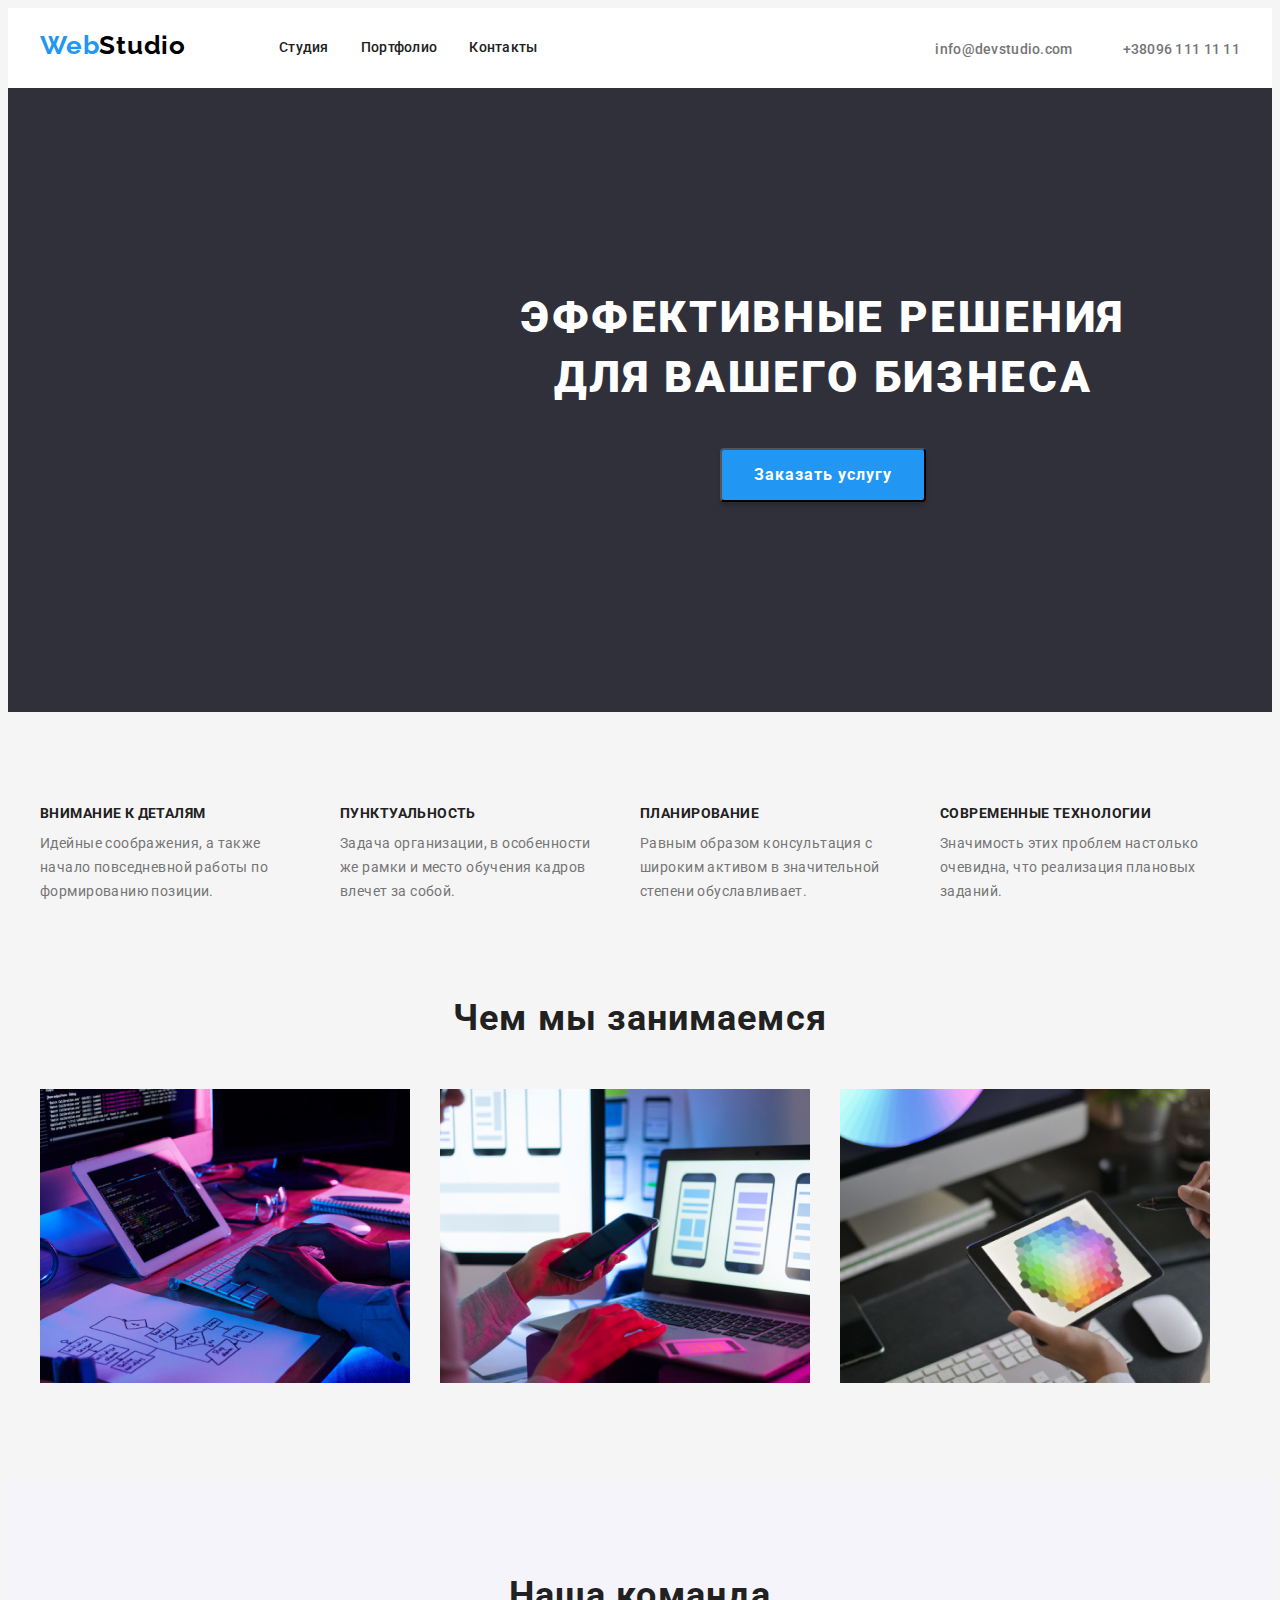
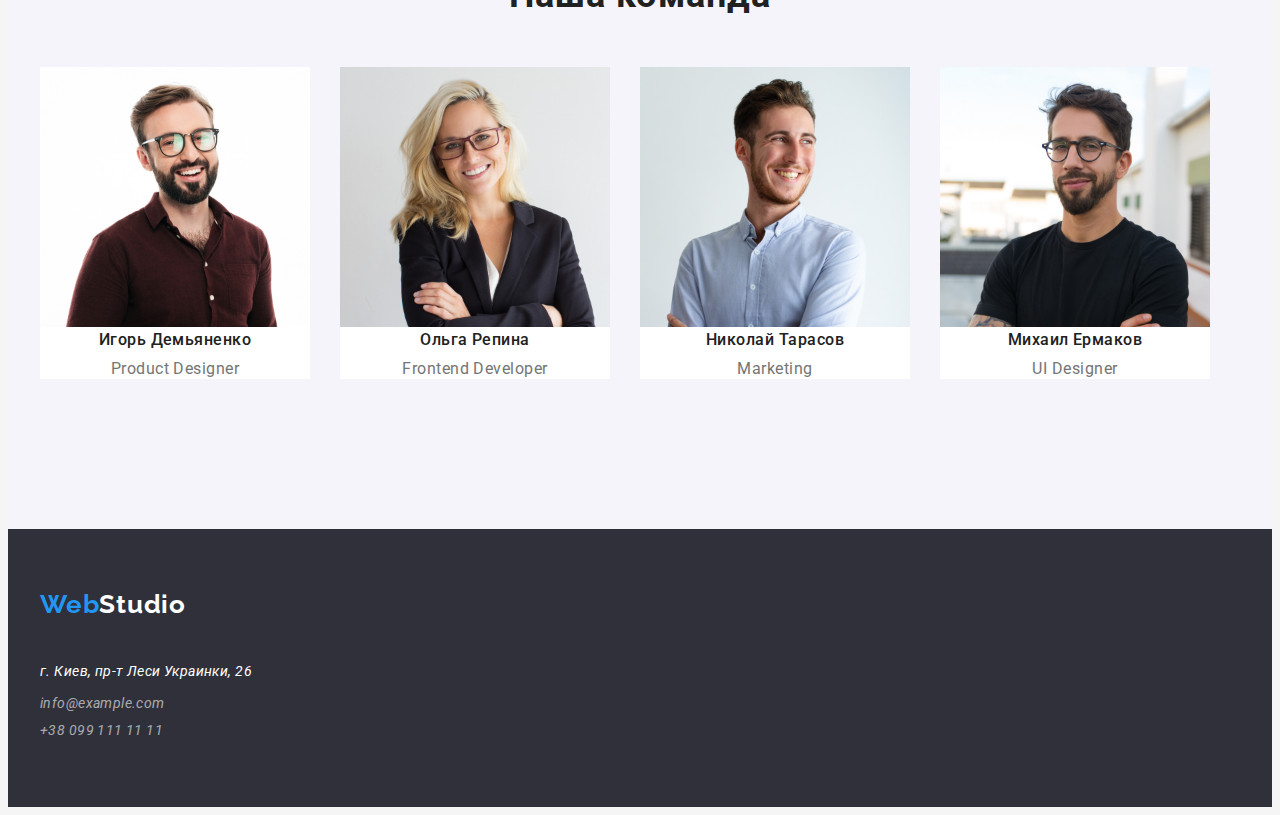
==== index.html @ 42ac1b5d "HM3" ====
<!DOCTYPE html>
<html lang="en">
  <head>
    <meta charset="UTF-8" />
    <meta http-equiv="X-UA-Compatible" content="IE=edge" />
    <meta name="viewport" content="width=device-width, initial-scale=1.0" />
    <title>Document</title>
    <link rel="preconnect" href="https://fonts.googleapis.com" />
    <link rel="preconnect" href="https://fonts.gstatic.com" crossorigin />
    <link
      href="https://fonts.googleapis.com/css2?family=Raleway:wght@700&family=Roboto:wght@400;500;700;900&display=swap"
      rel="stylesheet"
    />
    <link
      rel="stylesheet"
      href="https://cdnjs.cloudflare.com/ajax/libs/modern-normalize/1.1.0/modern-normalize.min.css"
      integrity="sha512-wpPYUAdjBVSE4KJnH1VR1HeZfpl1ub8YT/NKx4PuQ5NmX2tKuGu6U/JRp5y+Y8XG2tV+wKQpNHVUX03MfMFn9Q=="
      crossorigin="anonymous"
      referrerpolicy="no-referrer"
    />
    <link rel="stylesheet" href="./CSS/styles.css" />
  </head>
  <body>
    <!--Шапка сайта-->
    <header class="header-porfolio">
      <div class="container header-flex">
        <nav class="main-nav">
          <a class="header-logo link" href="“#”"
            ><span class="logo-web">Web</span><span class="logo-studio">Studio</span></a
          >
          <ul class="site-nav list">
            <li><a class="nav-link link" href="">Студия</a></li>
            <li><a class="nav-link link" href="./portfolio.html">Портфолио</a></li>
            <li><a class="nav-link link" href="">Контакты</a></li>
          </ul>
        </nav>
        <ul class="site-contact list">
          <li>
            <a class="contact-link link" href="mailto:info@devstudio.com">info@devstudio.com</a>
          </li>
          <li><a class="contact-link link" href="tel:+380961111111">+38096 111 11 11</a></li>
        </ul>
      </div>
    </header>

    <main>
      <section class="hero">
        <div class="container hero-div">
          <h1 class="hero-title">Эффективные решения для вашего бизнеса</h1>
          <button class="hero-button" type="button">Заказать услугу</button>
        </div>
      </section>
      <!--Особенности-->
      <section class="peculiarities">
        <div class="container peculiarities-div padding">
          <h2 hidden>Особенности</h2>
          <ul class="peculiarities-container list">
            <li>
              <h3 class="h-three-title">Внимание к деталям</h3>
              <p>
                <span class="text"
                  >Идейные соображения, а также начало повседневной работы по формированию
                  позиции.</span
                >
              </p>
            </li>

            <li>
              <h3 class="h-three-title">Пунктуальность</h3>
              <p>
                <span class="text"
                  >Задача организации, в особенности же рамки и место обучения кадров влечет за
                  собой.</span
                >
              </p>
            </li>

            <li>
              <h3 class="h-three-title">Планирование</h3>
              <p>
                <span class="text"
                  >Равным образом консультация с широким активом в значительной степени
                  обуславливает.</span
                >
              </p>
            </li>

            <li>
              <h3 class="h-three-title">Современные технологии</h3>
              <p>
                <span class="text"
                  >Значимость этих проблем настолько очевидна, что реализация плановых
                  заданий.</span
                >
              </p>
            </li>
          </ul>
        </div>
      </section>
      <!--Чем занимаемся-->
      <section class="occupation">
        <div class="container occupation-div padding">
          <h2 class="section-title">Чем мы занимаемся</h2>
          <ul class="occupation-item">
            <li><img src="./images/box1.jpg" width="370" alt="img1" /></li>
            <li><img src="./images/box2.jpg" width="370" alt="img2" /></li>
            <li><img src="./images/box3.jpg" width="370" alt="img3" /></li>
          </ul>
        </div>
      </section>
      <!--Наша команда-->
      <section class="team-section">
        <div class="container team-section-div padding">
          <h2 class="section-title">Наша команда</h2>
          <ul class="site-team list">
            <li class="team-section-items">
              <div class="team-foto">
                <img src="./images/img.jpg" width="270" alt="Игорь_Демьяненко" />
                <h3 class="team-h">Игорь Демьяненко</h3>
                <p><span class="position">Product Designer</span></p>
              </div>
            </li>
            <li class="team-section-items">
              <div class="team-foto">
                <img src="./images/img1.jpg" width="270" alt="Ольга_Репина" />
                <h3 class="team-h">Ольга Репина</h3>
                <p><span class="position">Frontend Developer</span></p>
              </div>
            </li>
            <li class="team-section-items">
              <div class="team-foto">
                <img src="./images/img2.jpg" width="270" alt="Николай_Тарасов" />
                <h3 class="team-h">Николай Тарасов</h3>
                <p>
                  <span class="position">Marketing</span>
                </p>
              </div>
            </li>
            <li class="team-section-items">
              <div class="team-foto">
                <img src="./images/img3.jpg" width="270" alt="Михаил_Ермаков" />
                <h3 class="team-h">Михаил Ермаков</h3>
                <p>
                  <span class="position">UI Designer</span>
                </p>
              </div>
            </li>
          </ul>
        </div>
      </section>
    </main>
    <!--Футер-->
    <footer class="footer">
      <div class="container footer-div padding">
        <a href="“#”" class="footer-logo link"
          ><span class="footer-web">Web</span><span class="footer-studio">Studio</span></a
        >
        <address>
          <ul class="footer-nav list">
            <li>
              <a
                class="footer-link link"
                href="https://www.google.com/maps/place/%D0%B1%D1%83%D0%BB.+%D0%9B%D0%B5%D1%81%D0%B8+%D0%A3%D0%BA%D1%80%D0%B0%D0%B8%D0%BD%D0%BA%D0%B8,+26,+%D0%9A%D0%B8%D0%B5%D0%B2,+02000/@50.4265807,30.5361971,17z/data=!3m1!4b1!4m5!3m4!1s0x40d4cf0e033ecbe9:0x57a4dffefec77da0!8m2!3d50.4265807!4d30.5383858"
                target="_blank"
                rel="noopener noreferrer"
                >г. Киев, пр-т Леси Украинки, 26</a
              ><br />
            </li>
            <li>
              <a class="footer-contacts link" href="mailto:info@example.com">info@example.com</a
              ><br />
            </li>
            <li><a class="footer-contacts link" href="tel:+380991111111">+38 099 111 11 11</a></li>
          </ul>
        </address>
      </div>
    </footer>
  </body>
</html>
---- CSS/styles.css ----
:root {
--active-hover-color: #2196F3;
--first-text-color: #757575;
--second-text-color: #212121;

}
/*body*/
body {background-color: #F5F5F5; color: #757575;
font-family: Roboto,sans-serif;}
/*header*/
.header-porfolio {background-color: #ffffff;
}
.logo-web {
    color: #2196F3;
    font-family: 'Raleway';
    font-weight: 700;
    font-size: 26px;
    line-height: 1.19;
    letter-spacing: 0.03em;}
.logo-studio {
    color: #000000;
    font-family: 'Raleway';
    font-weight: 700;
    font-size: 26px;
    line-height: 1.19;
    letter-spacing: 0.03em;}
.header-logo:hover,.header-logo:focus {color: var(--active-hover-color);}
.site-nav {display: flex;gap: 32px; margin-left: 93px;}
.site-nav .link  {
    color: var(--second-text-color);
    font-weight: 500;
    font-size: 14px;
    line-height: 1.14;
    letter-spacing: 0.02em;}
.site-nav .nav-link:hover,.site-nav .nav-link:focus {color:var(--active-hover-color) ;}
.site-contact .contact-link {
    color: var(--first-text-color);
    font-weight: 500;
    font-size: 14px;
    line-height: 1.14;
    letter-spacing: 0.02em;
}
.site-contact .contact-link:hover, .site-contact .contact-link:focus {color: var(--active-hover-color);}
/*main*/
.hero {background-color: #2F303A;}
.hero-title {
    color: #ffffff;
    font-weight: 900;
    font-size: 44px;
    line-height: 1.36;
    letter-spacing: 0.06em;
    text-transform: uppercase;
    margin-left: auto;
    margin-right: auto;
    padding-top: 200px;
    max-width: 696px;}
.hero-button {
    color:#ffffff ;
    background-color: #2196F3;
    font-family: 'Roboto';
    font-weight: 700;
    font-size: 16px;
    line-height: 1.88;
    letter-spacing: 0.06em;
    margin-top: 40px;
    box-shadow: 0px 4px 4px rgba(0, 0, 0, 0.15);
    border-radius: 4px;
    padding: 10px 32px;}
    
.nav-button {
    display: inline-block;
    background-color: #F5F4FA;
    font-family: inherit;
    color: var(--second-text-color);
    font-weight: 500;
    font-size: 16px;
    line-height: 1.62;
    text-align: center;
    letter-spacing: 0.03em;
    border-radius: 4px;
    padding: 6px 22px;
    border-radius: 4px;
    min-width: 60px;
}
.portfolio-nav-button .nav-button:hover {color: var(--active-hover-color);}
.portfolio-nav-button .nav-button:focus {color: var(--active-hover-color);}
.text {
    display: inline-block;
    font-weight: 400;
    font-size: 14px;
    line-height: 1.71;
    letter-spacing: 0.03em;
    color: var(--first-text-color);
    height: 72px;
    width: 270px;}

    .team-text  {
        font-weight: 700;
        font-size: 18px;
        line-height: 2.0;
        letter-spacing: 0.06em;
        color: #212121;
        padding-top: 20px;
        padding-left: 24px;
    }
.h-three-title {color: #212121;
    font-weight: 700;
    font-size: 14px;
    line-height: 1.14;
    letter-spacing: 0.03em;
    text-transform: uppercase;
    margin-bottom: 10px;
    min-width: 270px;}

.occupation {background-color: #F5F5F5;}
.section-title {
    color: var(--second-text-color);
    font-weight: 700;
    font-size: 36px;
    line-height: 1.16;
    text-align: center;
    letter-spacing: 0.03em;
    padding-bottom: 50px;
    }
.team-section {background-color: #F5F4FA;}
.team-foto {background-color: #ffffff;
    width: 270px ;
    display:inline-block;
}
.team-foto-portfolio {background-color: #ffffff;
width: 370px; height: 404px;}
.team-h {
    color: var(--second-text-color);
    font-weight: 500;
    font-size: 16px;
    line-height: 1.18;
    text-align: center;
    letter-spacing: 0.03em;
margin-bottom: 10px;}
.position {
    display: block;
    font-weight: 400;
    font-size: 16px;
    line-height: 1.18;
    text-align: center;
    letter-spacing: 0.03em;
    color: var(--first-text-color);
    text-align: center;}
/*Футер*/
.footer {background-color: #2F303A;}
.footer_logo:hover,.footer_logo:focus {color:var(--active-hover-color);}
.footer-link:hover,.footer-link:focus {color:var(--active-hover-color) ;}
.footer-contacts:hover,.footer-contacts:focus {color: var(--active-hover-color);}
.footer-logo {
        display: inline-block;
        font-family: 'Raleway';
        font-weight: 700;
        font-size: 26px;
        line-height: 1.19;
        letter-spacing: 0.03em;
        margin-bottom: 20px;
}
.footer-web {color:#2196F3 ;}
.footer-studio {color: #ffffff;}
.footer-link {
    display: inline-block;
    color: #FFFFFF;
    font-weight: 400;
    font-size: 14px;
    line-height: 1.71;
    letter-spacing: 0.03em;
margin-bottom: 9px;}
.footer-contacts {
    display: inline-block;
    font-weight: 400;
    font-size: 14px;
    line-height:1,71;
    letter-spacing: 0.03em;
    color: rgba(255, 255, 255, 0.6);
margin-bottom: 9px;}
ul {list-style: none;}
.link {text-decoration: none;}
.visually-hidden {
    position: absolute;
    width: 1px;
    height: 1px;
    margin: -1px;
    border: 0;
    padding: 0;
    white-space: nowrap;
    clip-path: inset(100%);
    clip: rect(0 0 0 0);
    overflow: hidden;
}
ul,
li {margin: 0;
padding-left: 0;
padding-right: 0;}
a,p,h1,h2,h3,h4,h5,h6 {margin: 0;}

.container {width: 1200px;
padding-left: 15px;
padding-right: 15px;
margin-left: auto;
margin-right: auto;
}
.container.hero-div {
text-align:center;
width: 1600px;;
padding-bottom: 210px;
}
.container.peculiarities-div {margin-top: 94px;}
.container.occupation-div {margin-top: 94px;}
.container.team-section-div {padding-top: 94px;
padding-bottom: 94px;}
.occupation-item {padding-bottom: 94px; display: flex;gap: 30px;} 
.container.footer-div {padding-top: 60px; padding-bottom: 60px;}
.container.portfolio-nav-div {
padding-top: 174px;
padding-right: 0px;
padding-bottom: 94px;
}
.portfolio-nav-button {
display: flex;
justify-content: center;
gap: 30px;
padding-bottom: 50px;}
.footer-nav {margin-top: 20px;}
.site-contact {display: flex;gap: 50px;}
.nav-link {display: block;
padding-top: 10px;
padding-bottom: 10px;}
.main-nav {display: flex;}
.container.header-flex {display: flex;
height: 80px;}
.contact-flex {display: flex;}
.container.header-flex {display: flex; align-items: center; justify-content: space-between;}
.peculiarities-container {display: flex;gap: 30px; align-items: center;}
.padding {padding-left: 0;
padding-right: 0;}
.team-ul {display: flex;
flex-wrap:wrap;gap: 30px;}

.site-team {display: flex;gap: 30px;}
.text-items {}
.team-section-items {
width: 270px;
height: 368px;}
.text-span {padding-left: 24px;
padding-bottom: 20px;}
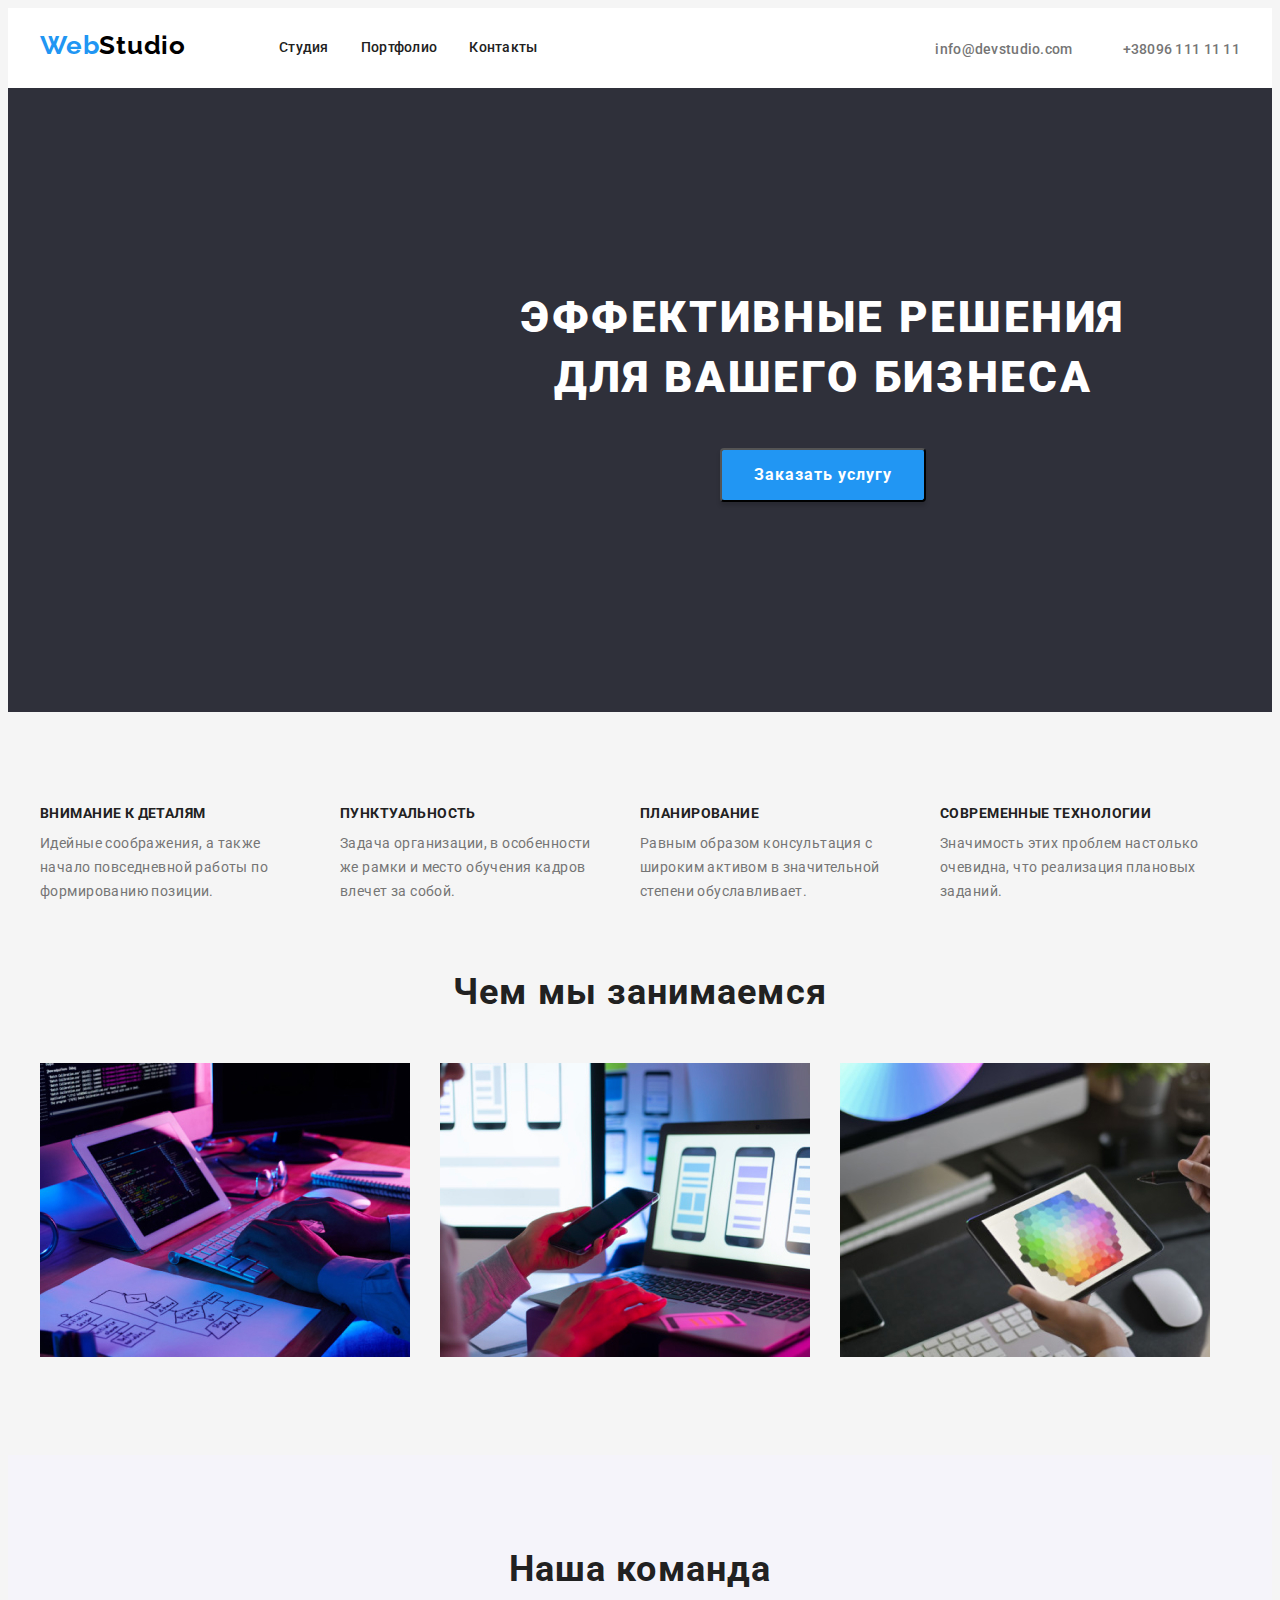
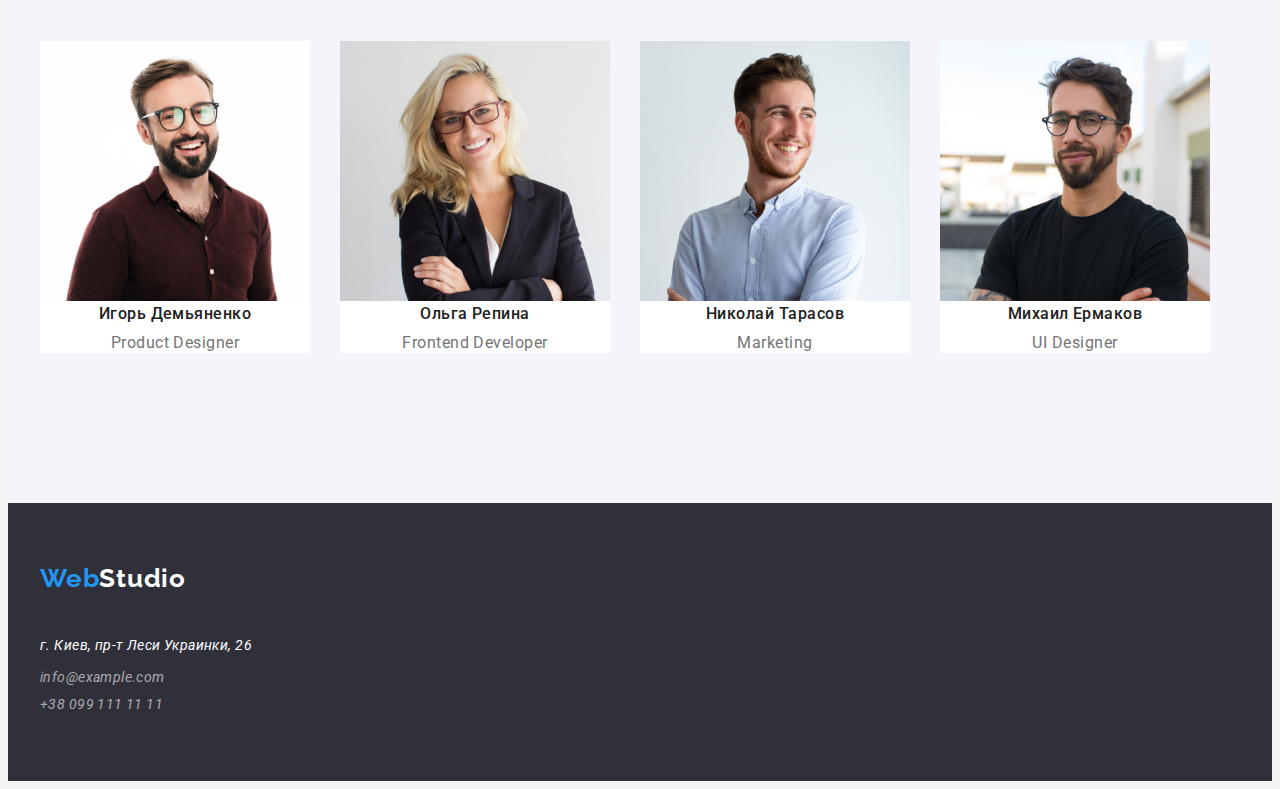
==== commit 22cc359e: "fix HM 3.4" ====
--- a/index.html
+++ b/index.html
@@ -51,11 +51,11 @@
         </div>
       </section>
       <!--Особенности-->
-      <section class="peculiarities">
+      <section class="peculiarities white-section">
         <div class="container peculiarities-div padding">
           <h2 hidden>Особенности</h2>
           <ul class="peculiarities-container list">
-            <li>
+            <li class="peculiarities-iteam">
               <h3 class="h-three-title">Внимание к деталям</h3>
               <p>
                 <span class="text"
@@ -65,7 +65,7 @@
               </p>
             </li>
 
-            <li>
+            <li class="peculiarities-iteam">
               <h3 class="h-three-title">Пунктуальность</h3>
               <p>
                 <span class="text"
@@ -75,7 +75,7 @@
               </p>
             </li>
 
-            <li>
+            <li class="peculiarities-iteam">
               <h3 class="h-three-title">Планирование</h3>
               <p>
                 <span class="text"
@@ -85,7 +85,7 @@
               </p>
             </li>
 
-            <li>
+            <li class="peculiarities-iteam">
               <h3 class="h-three-title">Современные технологии</h3>
               <p>
                 <span class="text"
--- a/CSS/styles.css
+++ b/CSS/styles.css
@@ -212,11 +212,11 @@
 .container.peculiarities-div {margin-top: 94px;}
 .container.occupation-div {margin-top: 94px;}
 .container.team-section-div {padding-top: 94px;
-padding-bottom: 94px;}
+padding-bottom: 94px; background-color: #F5F4FA;}
 .occupation-item {padding-bottom: 94px; display: flex;gap: 30px;} 
 .container.footer-div {padding-top: 60px; padding-bottom: 60px;}
 .container.portfolio-nav-div {
-padding-top: 174px;
+padding-top: 100px;
 padding-right: 0px;
 padding-bottom: 94px;
 }
@@ -235,7 +235,10 @@
 height: 80px;}
 .contact-flex {display: flex;}
 .container.header-flex {display: flex; align-items: center; justify-content: space-between;}
-.peculiarities-container {display: flex;gap: 30px; align-items: center;}
+.peculiarities-container 
+{display: flex;
+gap: 30px;
+align-items: center;}
 .padding {padding-left: 0;
 padding-right: 0;}
 .team-ul {display: flex;
@@ -248,7 +251,10 @@
 height: 368px;}
 .text-span {padding-left: 24px;
 padding-bottom: 20px;}
-
-
-
-
+.peculiarities .white-section {background-color: #F5F5F5;}
+.peculiarities-iteam {-webkit-touch-callout: 270px;height: 72px;}
+
+
+
+
+
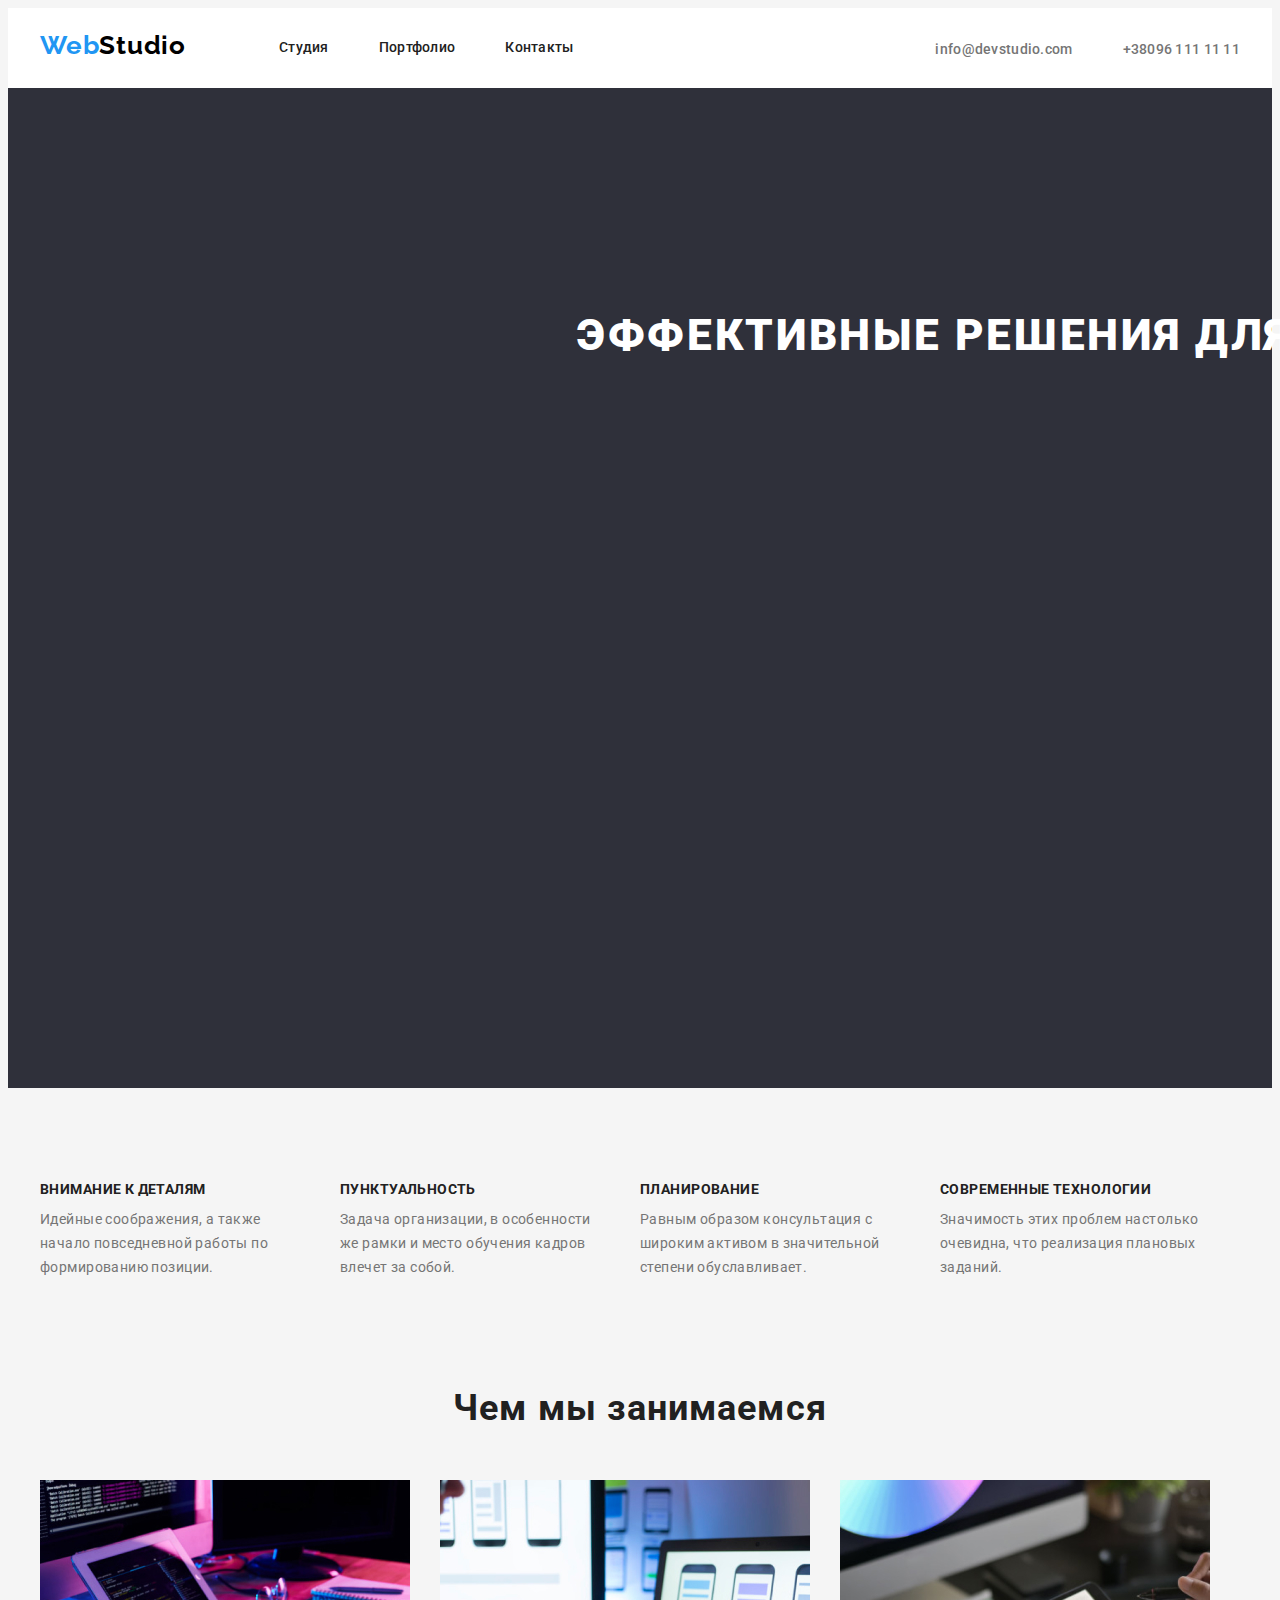
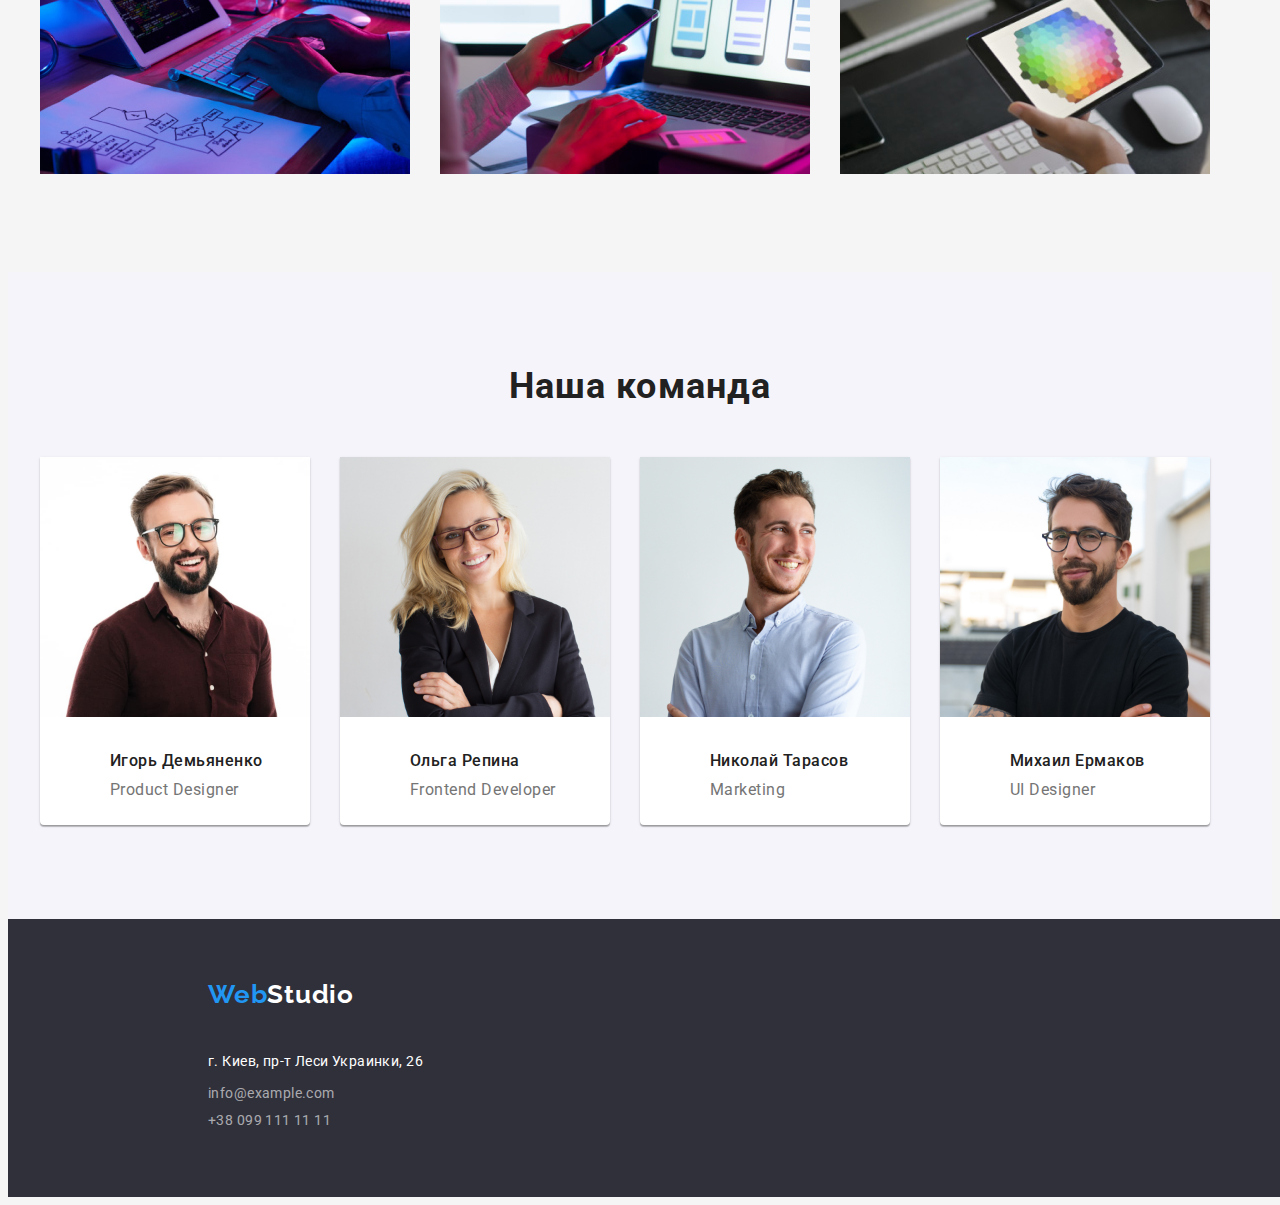
==== commit c6157862: "HM 3.7" ====
--- a/index.html
+++ b/index.html
@@ -52,7 +52,7 @@
       </section>
       <!--Особенности-->
       <section class="peculiarities white-section">
-        <div class="container peculiarities-div padding">
+        <div class="container peculiarities-div">
           <h2 hidden>Особенности</h2>
           <ul class="peculiarities-container list">
             <li class="peculiarities-iteam">
@@ -99,50 +99,58 @@
       </section>
       <!--Чем занимаемся-->
       <section class="occupation">
-        <div class="container occupation-div padding">
+        <div class="container occupation-div">
           <h2 class="section-title">Чем мы занимаемся</h2>
           <ul class="occupation-item">
-            <li><img src="./images/box1.jpg" width="370" alt="img1" /></li>
-            <li><img src="./images/box2.jpg" width="370" alt="img2" /></li>
-            <li><img src="./images/box3.jpg" width="370" alt="img3" /></li>
+            <li class="occupation-foto"><img src="./images/box1.jpg" width="370" alt="img1" /></li>
+            <li class="occupation-foto"><img src="./images/box2.jpg" width="370" alt="img2" /></li>
+            <li class="occupation-foto"><img src="./images/box3.jpg" width="370" alt="img3" /></li>
           </ul>
         </div>
       </section>
       <!--Наша команда-->
       <section class="team-section">
-        <div class="container team-section-div padding">
+        <div class="container team-section-div">
           <h2 class="section-title">Наша команда</h2>
           <ul class="site-team list">
             <li class="team-section-items">
               <div class="team-foto">
-                <img src="./images/img.jpg" width="270" alt="Игорь_Демьяненко" />
+                <img src="./images/project1.jpg" width="270" alt="Игорь_Демьяненко" />
+                <div class="foto-box">
                 <h3 class="team-h">Игорь Демьяненко</h3>
                 <p><span class="position">Product Designer</span></p>
+                </div>
               </div>
             </li>
             <li class="team-section-items">
               <div class="team-foto">
-                <img src="./images/img1.jpg" width="270" alt="Ольга_Репина" />
+                <img src="./images/img1.jpg" width="270"  alt="Ольга_Репина" />
+                <div class="foto-box">
                 <h3 class="team-h">Ольга Репина</h3>
                 <p><span class="position">Frontend Developer</span></p>
+                </div>
               </div>
             </li>
             <li class="team-section-items">
               <div class="team-foto">
                 <img src="./images/img2.jpg" width="270" alt="Николай_Тарасов" />
+                <div class="foto-box">
                 <h3 class="team-h">Николай Тарасов</h3>
                 <p>
                   <span class="position">Marketing</span>
                 </p>
+                </div>
               </div>
             </li>
             <li class="team-section-items">
               <div class="team-foto">
-                <img src="./images/img3.jpg" width="270" alt="Михаил_Ермаков" />
+                <img src="./images/img3.jpg"width="270"  alt="Михаил_Ермаков" />
+                <div class="foto-box">
                 <h3 class="team-h">Михаил Ермаков</h3>
                 <p>
                   <span class="position">UI Designer</span>
                 </p>
+                </div>
               </div>
             </li>
           </ul>
@@ -158,17 +166,14 @@
         <address>
           <ul class="footer-nav list">
             <li>
-              <a
-                class="footer-link link"
-                href="https://www.google.com/maps/place/%D0%B1%D1%83%D0%BB.+%D0%9B%D0%B5%D1%81%D0%B8+%D0%A3%D0%BA%D1%80%D0%B0%D0%B8%D0%BD%D0%BA%D0%B8,+26,+%D0%9A%D0%B8%D0%B5%D0%B2,+02000/@50.4265807,30.5361971,17z/data=!3m1!4b1!4m5!3m4!1s0x40d4cf0e033ecbe9:0x57a4dffefec77da0!8m2!3d50.4265807!4d30.5383858"
+              <a class="footer-link link" href="https://www.google.com/maps/place/%D0%B1%D1%83%D0%BB.+%D0%9B%D0%B5%D1%81%D0%B8+%D0%A3%D0%BA%D1%80%D0%B0%D0%B8%D0%BD%D0%BA%D0%B8,+26,+%D0%9A%D0%B8%D0%B5%D0%B2,+02000/@50.4265807,30.5361971,17z/data=!3m1!4b1!4m5!3m4!1s0x40d4cf0e033ecbe9:0x57a4dffefec77da0!8m2!3d50.4265807!4d30.5383858"
                 target="_blank"
                 rel="noopener noreferrer"
                 >г. Киев, пр-т Леси Украинки, 26</a
               ><br />
             </li>
             <li>
-              <a class="footer-contacts link" href="mailto:info@example.com">info@example.com</a
-              ><br />
+              <a class="footer-contacts link" href="mailto:info@example.com">info@example.com</a>
             </li>
             <li><a class="footer-contacts link" href="tel:+380991111111">+38 099 111 11 11</a></li>
           </ul>
--- a/CSS/styles.css
+++ b/CSS/styles.css
@@ -9,6 +9,9 @@
 font-family: Roboto,sans-serif;}
 /*header*/
 .header-porfolio {background-color: #ffffff;
+    max-width: 1600px;
+    margin-left: auto;
+    margin-right: auto;
 }
 .logo-web {
     color: #2196F3;
@@ -25,7 +28,10 @@
     line-height: 1.19;
     letter-spacing: 0.03em;}
 .header-logo:hover,.header-logo:focus {color: var(--active-hover-color);}
-.site-nav {display: flex;gap: 32px; margin-left: 93px;}
+.site-nav {
+    display: flex;
+    gap: 50px; 
+    margin-left: 93px;}
 .site-nav .link  {
     color: var(--second-text-color);
     font-weight: 500;
@@ -42,19 +48,24 @@
 }
 .site-contact .contact-link:hover, .site-contact .contact-link:focus {color: var(--active-hover-color);}
 /*main*/
-.hero {background-color: #2F303A;}
+.hero {background-color: #2F303A;
+max-width: 1600px;
+margin-left: auto;
+margin-right: auto;}
 .hero-title {
+    display: contents;
     color: #ffffff;
     font-weight: 900;
     font-size: 44px;
     line-height: 1.36;
     letter-spacing: 0.06em;
     text-transform: uppercase;
+    max-width: 696px;
+    height: 120px;}
+    
+.hero-button {
     margin-left: auto;
     margin-right: auto;
-    padding-top: 200px;
-    max-width: 696px;}
-.hero-button {
     color:#ffffff ;
     background-color: #2196F3;
     font-family: 'Roboto';
@@ -65,7 +76,8 @@
     margin-top: 40px;
     box-shadow: 0px 4px 4px rgba(0, 0, 0, 0.15);
     border-radius: 4px;
-    padding: 10px 32px;}
+    padding: 10px 32px;
+    margin-top: 30px;}
     
 .nav-button {
     display: inline-block;
@@ -95,14 +107,26 @@
     width: 270px;}
 
     .team-text  {
+        margin-bottom: 4px;
         font-weight: 700;
         font-size: 18px;
         line-height: 2.0;
         letter-spacing: 0.06em;
         color: #212121;
-        padding-top: 20px;
-        padding-left: 24px;
+
     }
+.team-box {
+    display: block;
+    padding-top: 20px;
+    padding-left: 24px;
+    padding-bottom: 40px;
+    border: 1px solid #f80101;
+    align-content: center;
+    max-height: 110px;
+    max-width: 370px;
+    background: #FFFFFF;
+    border: 1px solid #EEEEEE;
+}
 .h-three-title {color: #212121;
     font-weight: 700;
     font-size: 14px;
@@ -112,7 +136,8 @@
     margin-bottom: 10px;
     min-width: 270px;}
 
-.occupation {background-color: #F5F5F5;}
+.occupation {background-color: #F5F5F5;
+padding-bottom: 94px;}
 .section-title {
     color: var(--second-text-color);
     font-weight: 700;
@@ -120,37 +145,49 @@
     line-height: 1.16;
     text-align: center;
     letter-spacing: 0.03em;
-    padding-bottom: 50px;
+    margin-bottom: 50px;
     }
-.team-section {background-color: #F5F4FA;}
-.team-foto {background-color: #ffffff;
-    width: 270px ;
-    display:inline-block;
-}
-.team-foto-portfolio {background-color: #ffffff;
-width: 370px; height: 404px;}
+.team-section {background-color: #F5F4FA;padding-bottom: 94px;padding-top: 94px;}
+.team-foto {
+    background-color: #ffffff;
+    max-width: 270px ;
+    max-height: 368px;
+    box-sizing: border-box;
+    box-shadow: 0px 1px 3px rgba(0, 0, 0, 0.12), 0px 1px 1px rgba(0, 0, 0, 0.14), 0px 2px 1px rgba(0, 0, 0, 0.2);
+    border-radius: 0px 0px 4px 4px;
+
+}
+
 .team-h {
+    display: inline-block;
     color: var(--second-text-color);
     font-weight: 500;
     font-size: 16px;
     line-height: 1.18;
-    text-align: center;
-    letter-spacing: 0.03em;
-margin-bottom: 10px;}
+    
+    letter-spacing: 0.03em;
+    margin-bottom: 10px;
+    width: 170px;}
+    
 .position {
     display: block;
     font-weight: 400;
     font-size: 16px;
     line-height: 1.18;
-    text-align: center;
     letter-spacing: 0.03em;
     color: var(--first-text-color);
-    text-align: center;}
+    width: 170px;}
+    
 /*Футер*/
-.footer {background-color: #2F303A;}
-.footer_logo:hover,.footer_logo:focus {color:var(--active-hover-color);}
+.footer {background-color: #2F303A;
+    margin-left: auto;
+    margin-right: auto;
+    width: 1600px;
+   padding-top: 60px;
+    padding-bottom: 60px;}
+/* .footer_logo:hover,.footer_logo:focus {color:var(--active-hover-color);}
 .footer-link:hover,.footer-link:focus {color:var(--active-hover-color) ;}
-.footer-contacts:hover,.footer-contacts:focus {color: var(--active-hover-color);}
+.footer-contacts:hover,.footer-contacts:focus {color: var(--active-hover-color);} */
 .footer-logo {
         display: inline-block;
         font-family: 'Raleway';
@@ -206,24 +243,26 @@
 }
 .container.hero-div {
 text-align:center;
-width: 1600px;;
-padding-bottom: 210px;
-}
-.container.peculiarities-div {margin-top: 94px;}
+width: 1600px;
+height: 600px;
+padding-bottom: 200px;
+padding-top: 200px;
+padding-left: 452px;
+padding-right:452px;
+}
+.container
 .container.occupation-div {margin-top: 94px;}
-.container.team-section-div {padding-top: 94px;
-padding-bottom: 94px; background-color: #F5F4FA;}
-.occupation-item {padding-bottom: 94px; display: flex;gap: 30px;} 
-.container.footer-div {padding-top: 60px; padding-bottom: 60px;}
+.container.team-section-div {background-color: #F5F4FA;}
+.occupation-item {display: flex;gap: 30px;} 
 .container.portfolio-nav-div {
-padding-top: 100px;
-padding-right: 0px;
-padding-bottom: 94px;
+    padding-top: 100px;
+    padding-bottom: 94px;
+
 }
 .portfolio-nav-button {
 display: flex;
 justify-content: center;
-gap: 30px;
+gap: 8px;
 padding-bottom: 50px;}
 .footer-nav {margin-top: 20px;}
 .site-contact {display: flex;gap: 50px;}
@@ -245,16 +284,32 @@
 flex-wrap:wrap;gap: 30px;}
 
 .site-team {display: flex;gap: 30px;}
-.text-items {}
 .team-section-items {
 width: 270px;
 height: 368px;}
-.text-span {padding-left: 24px;
-padding-bottom: 20px;}
-.peculiarities .white-section {background-color: #F5F5F5;}
-.peculiarities-iteam {-webkit-touch-callout: 270px;height: 72px;}
-
-
-
-
-
+.text-span {display:block}
+.peculiarities.white-section {background-color: #F5F5F5;
+padding-top: 94px;
+padding-bottom: 108px;}
+.peculiarities-iteam {-webkit-touch-callout: 270px;}
+.border { border-bottom: 1px solid #ECECEC;
+}
+.team-foto-portfolio {
+    box-sizing: border-box;
+    width: 370px; 
+    height: 404px;
+    border: 1px solid transparent;}
+.occupation-foto {box-sizing: border-box;
+}
+.foto-box {
+    display: block;
+    padding-top: 30px;
+    padding-left: 70px;
+    padding-right: 70px;
+    height: 106px;
+    width: 270px;
+    padding-bottom: 20px;
+}
+address {
+    font-style: normal
+}
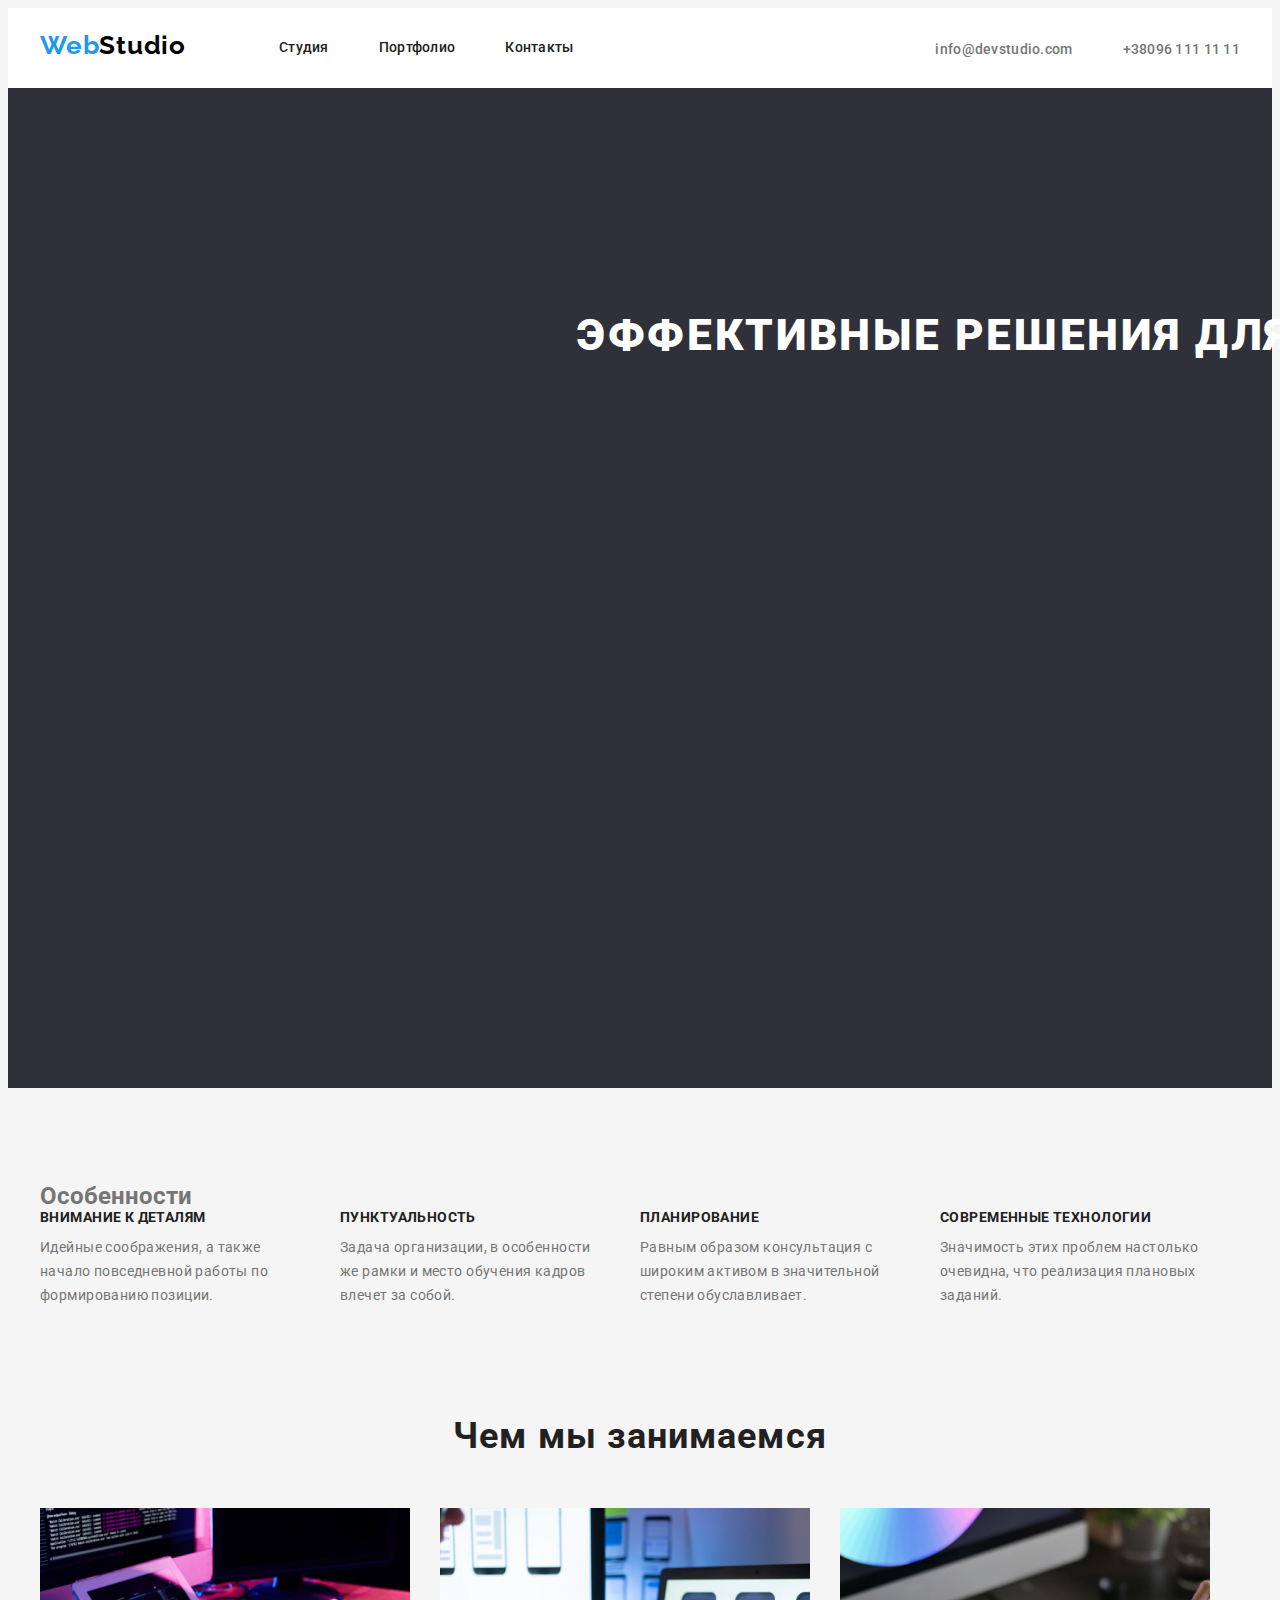
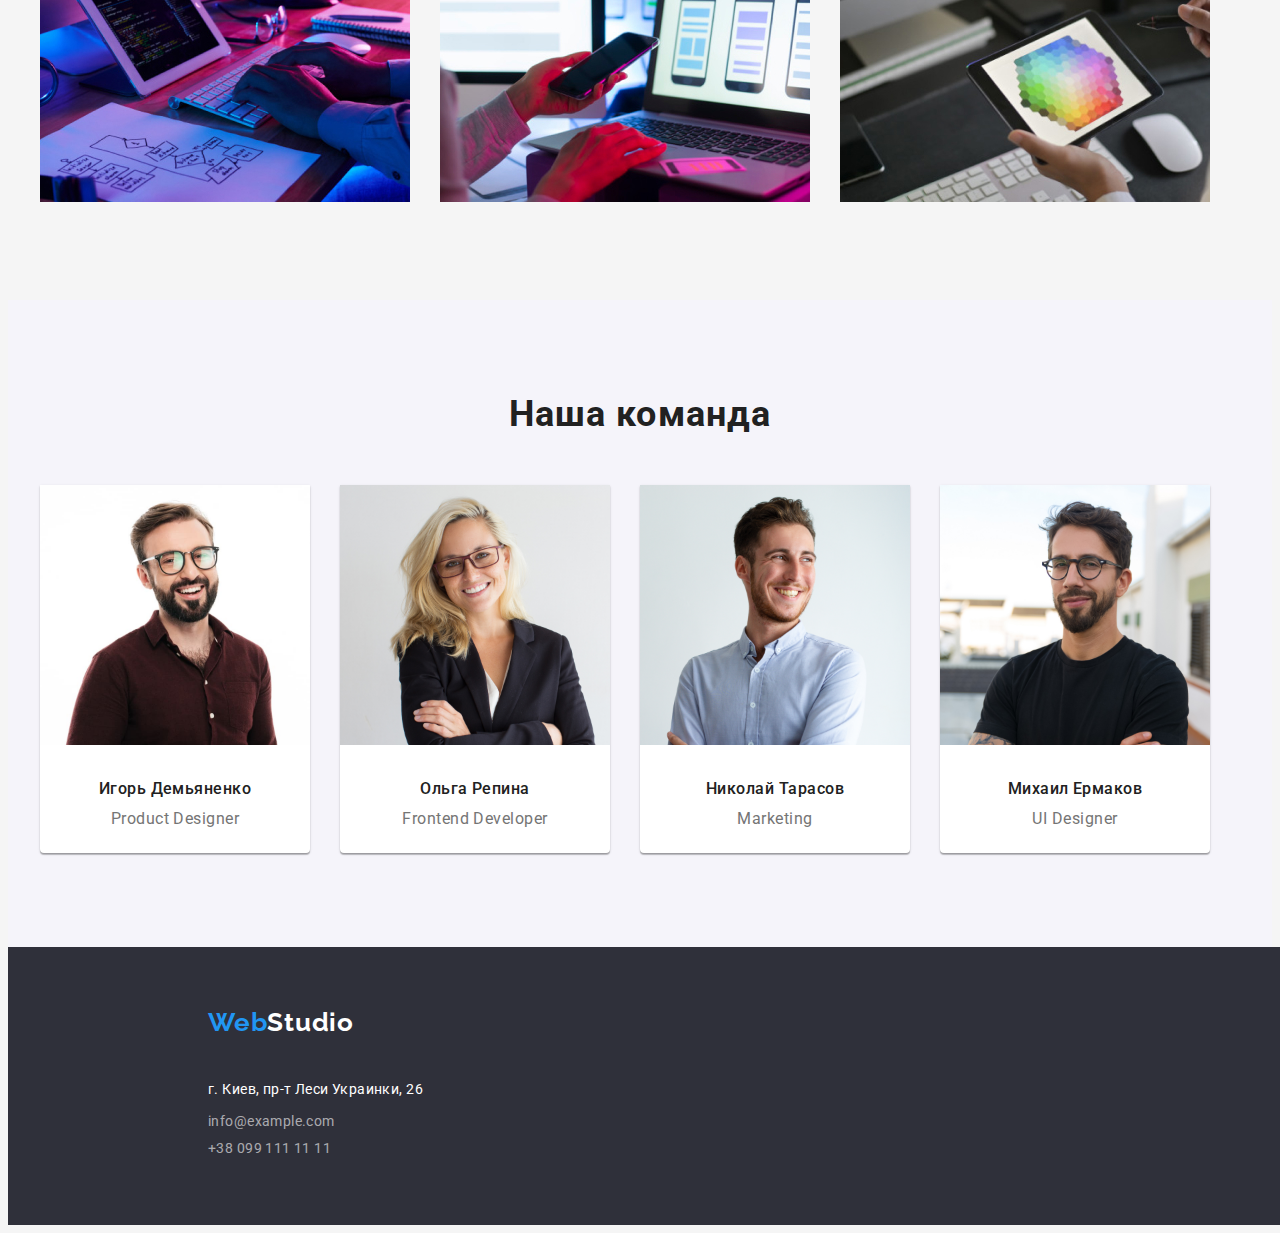
==== commit cbcc6264: "HM 3.8" ====
--- a/index.html
+++ b/index.html
@@ -53,7 +53,7 @@
       <!--Особенности-->
       <section class="peculiarities white-section">
         <div class="container peculiarities-div">
-          <h2 hidden>Особенности</h2>
+          <h2 class=".visually-hidden">Особенности</h2>
           <ul class="peculiarities-container list">
             <li class="peculiarities-iteam">
               <h3 class="h-three-title">Внимание к деталям</h3>
--- a/CSS/styles.css
+++ b/CSS/styles.css
@@ -170,7 +170,7 @@
     width: 170px;}
     
 .position {
-    display: block;
+    text-align: center;
     font-weight: 400;
     font-size: 16px;
     line-height: 1.18;
@@ -302,10 +302,8 @@
 .occupation-foto {box-sizing: border-box;
 }
 .foto-box {
-    display: block;
     padding-top: 30px;
-    padding-left: 70px;
-    padding-right: 70px;
+    text-align: center;
     height: 106px;
     width: 270px;
     padding-bottom: 20px;
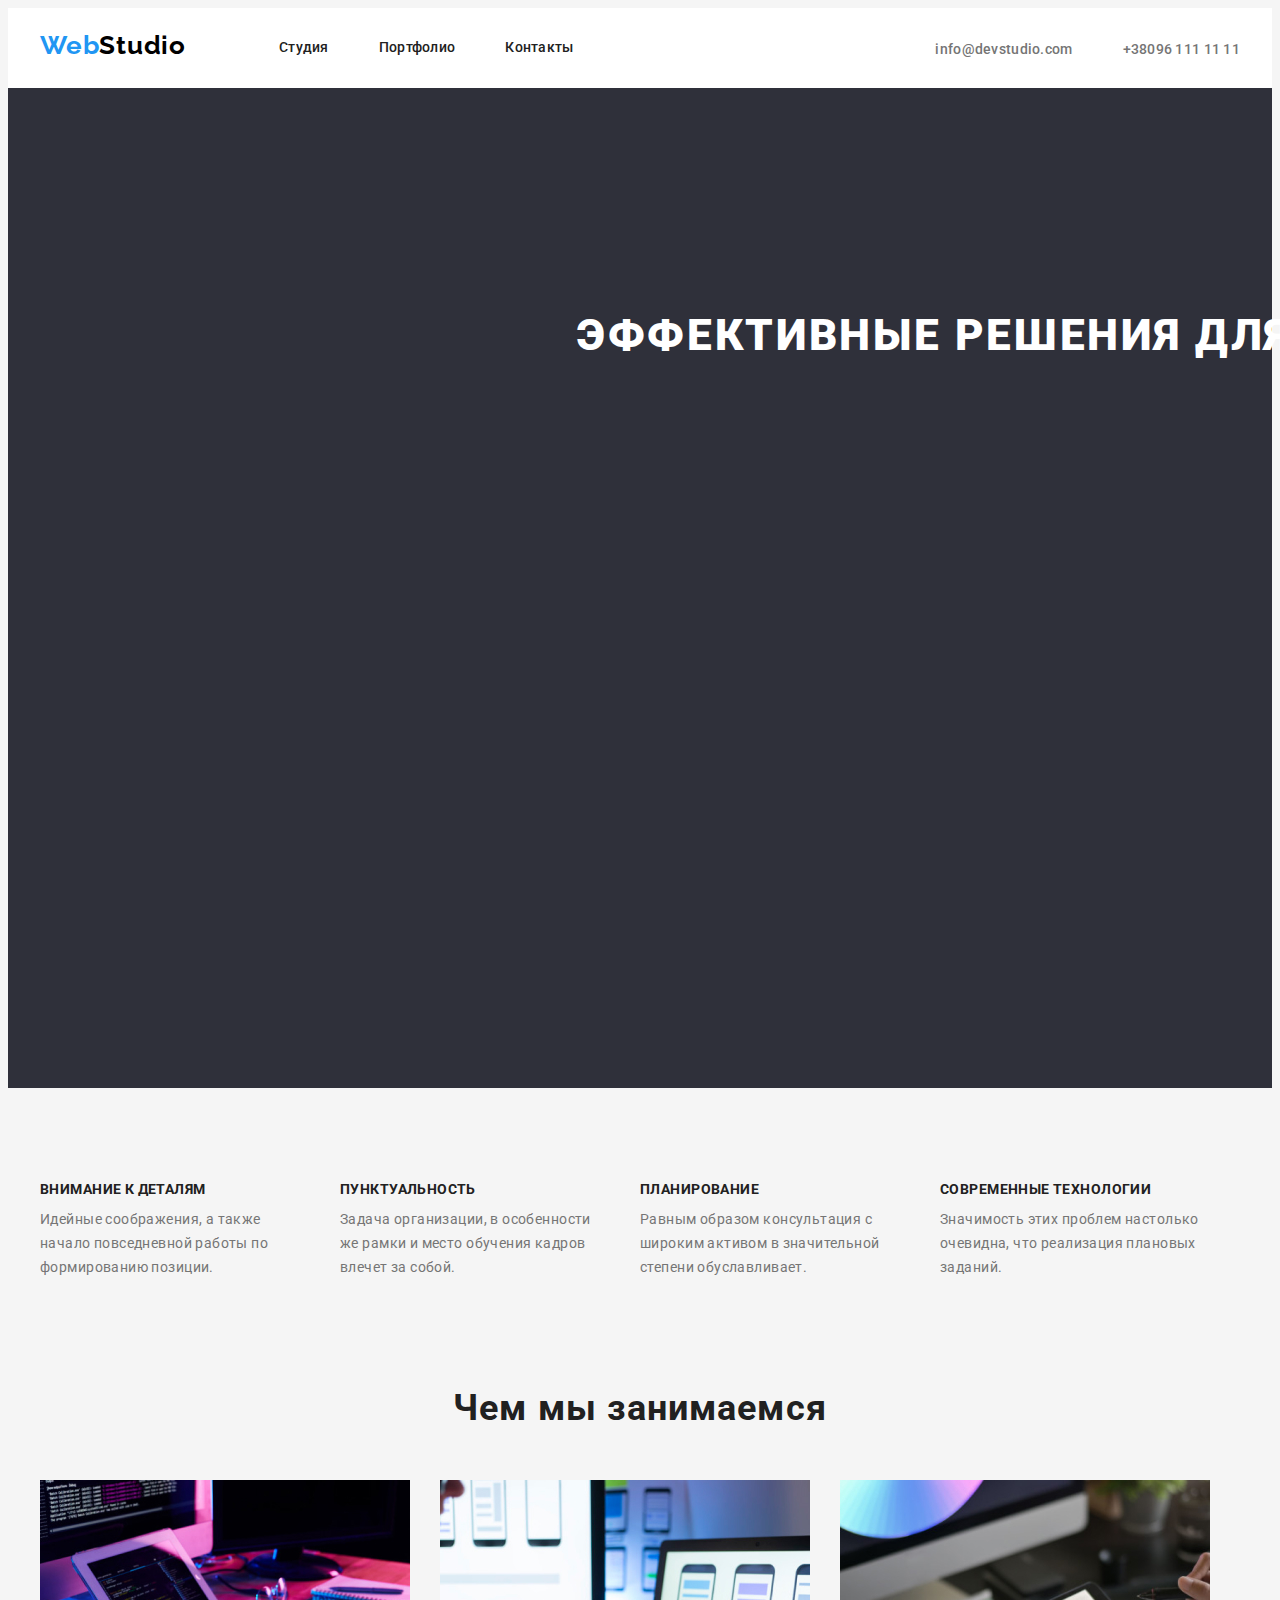
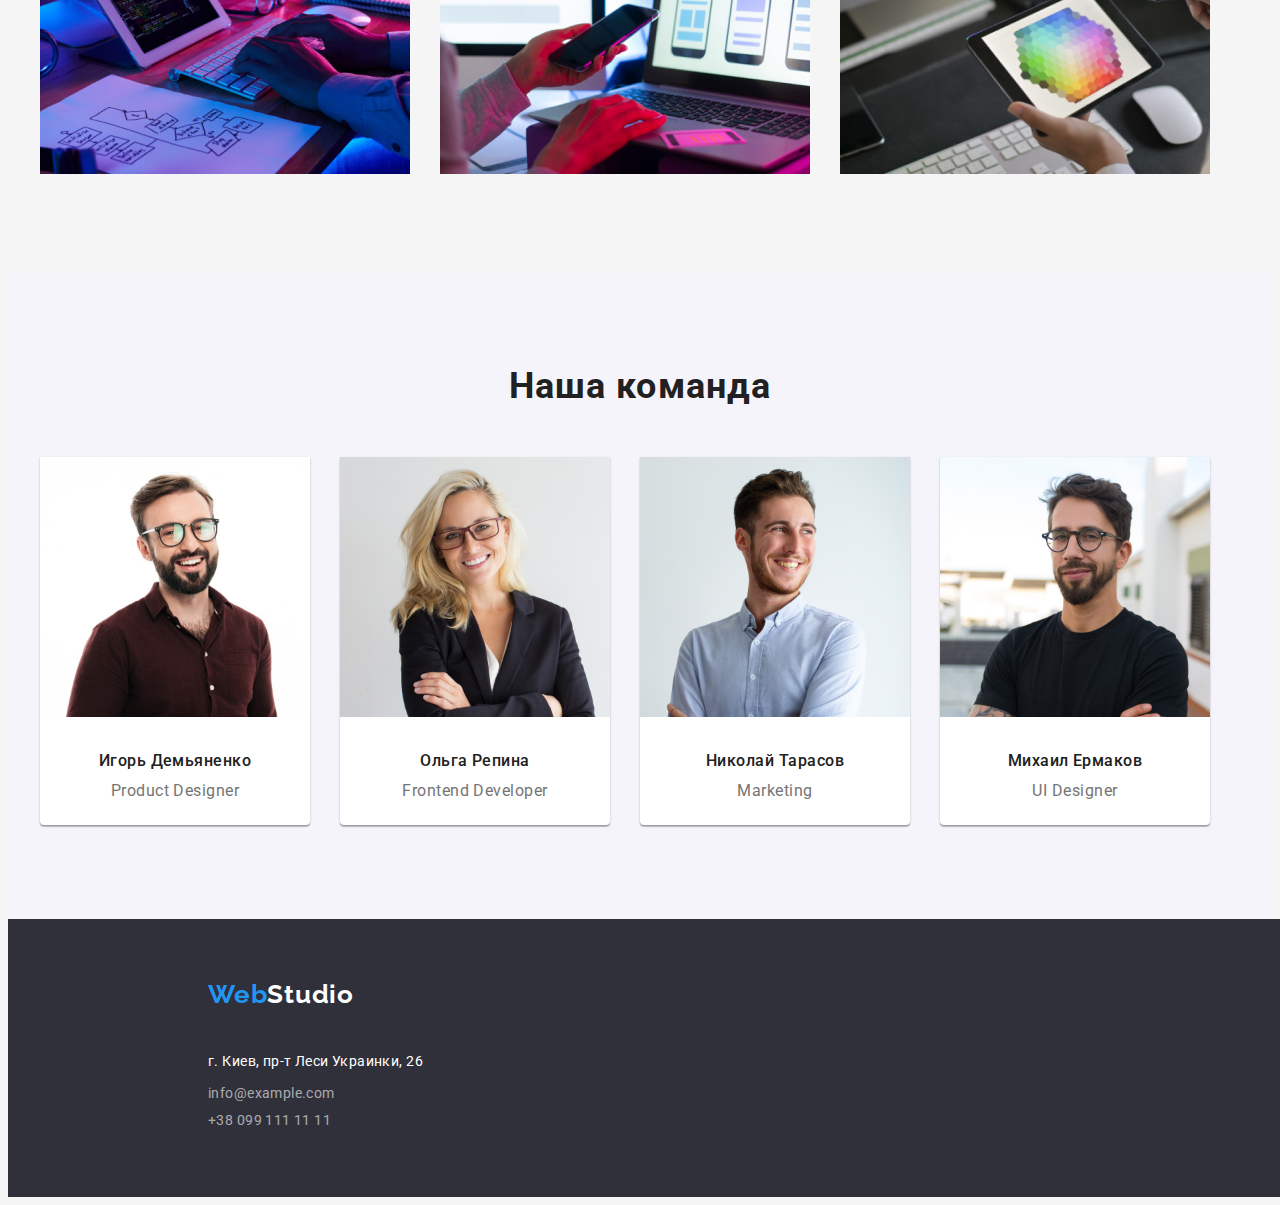
==== commit c68013fb: "HM3.9" ====
--- a/index.html
+++ b/index.html
@@ -53,7 +53,7 @@
       <!--Особенности-->
       <section class="peculiarities white-section">
         <div class="container peculiarities-div">
-          <h2 class=".visually-hidden">Особенности</h2>
+          <h2 class="visually-hidden">Особенности</h2>
           <ul class="peculiarities-container list">
             <li class="peculiarities-iteam">
               <h3 class="h-three-title">Внимание к деталям</h3>
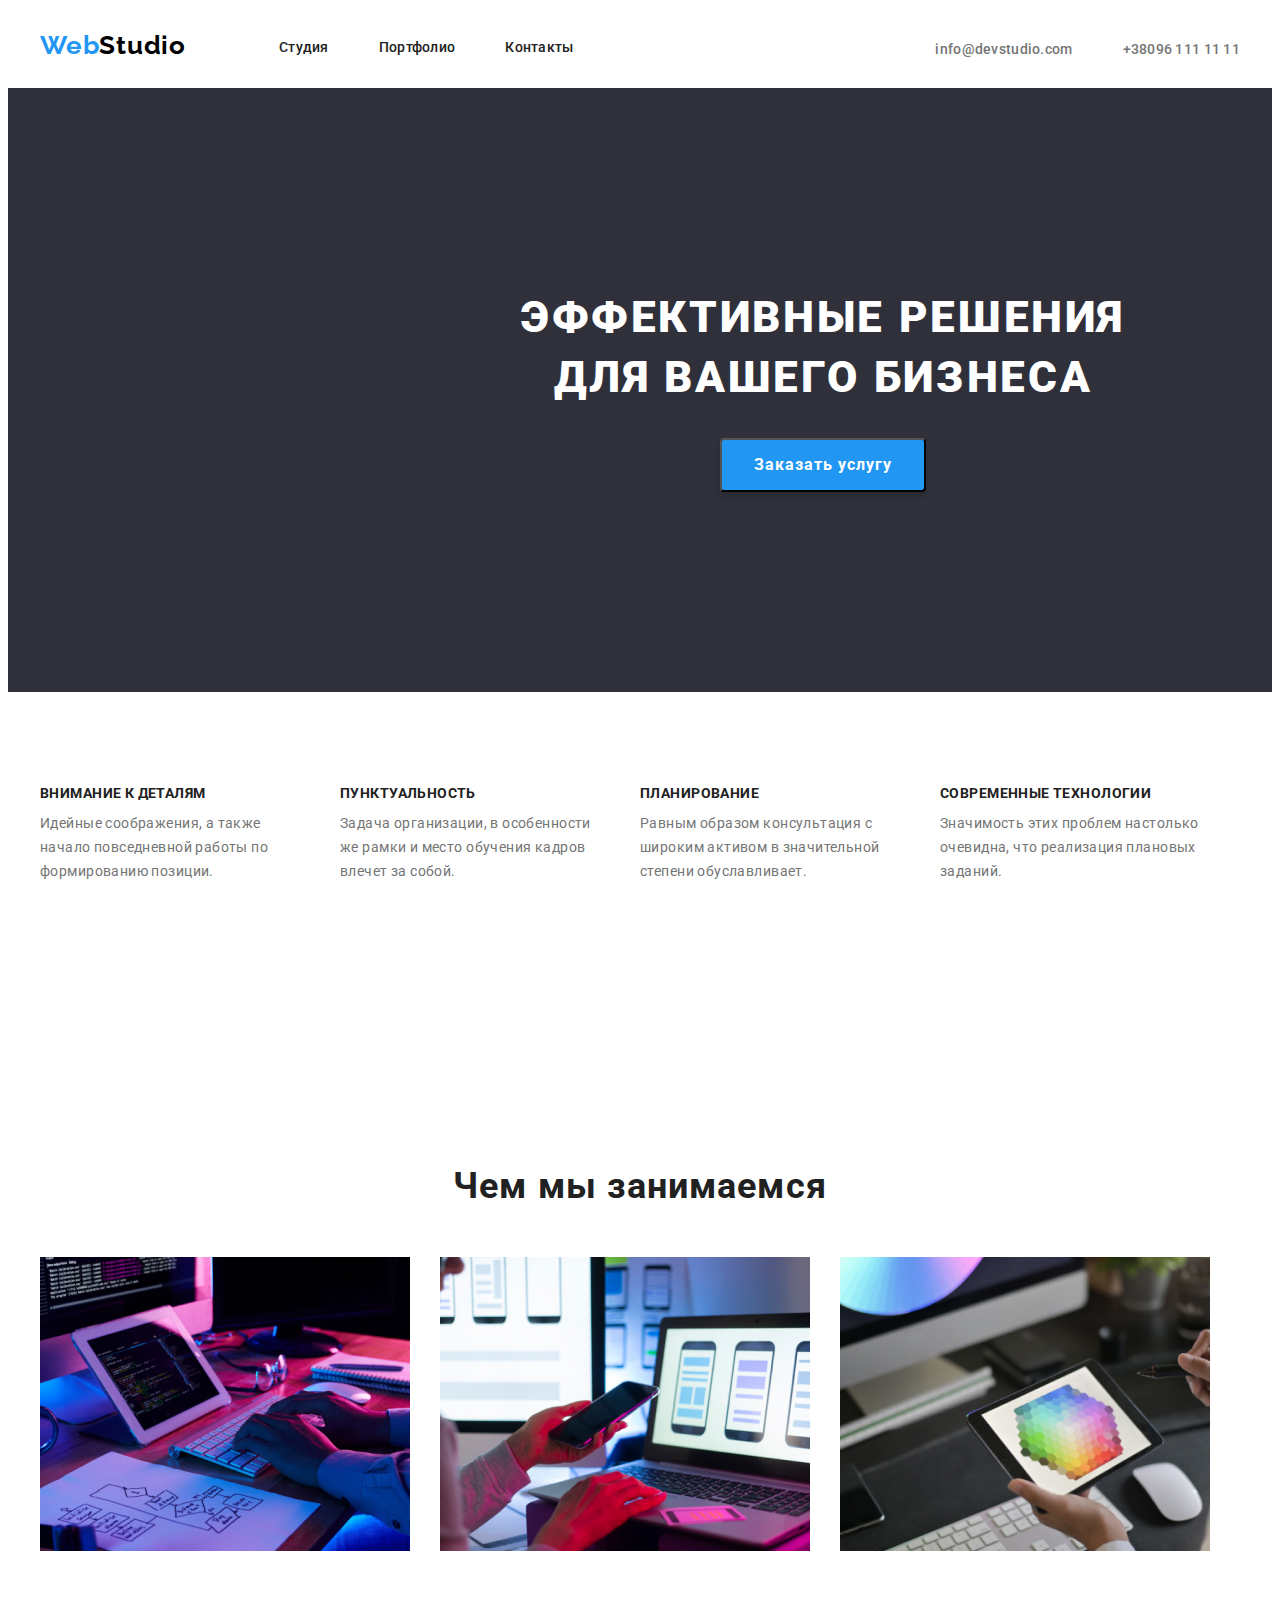
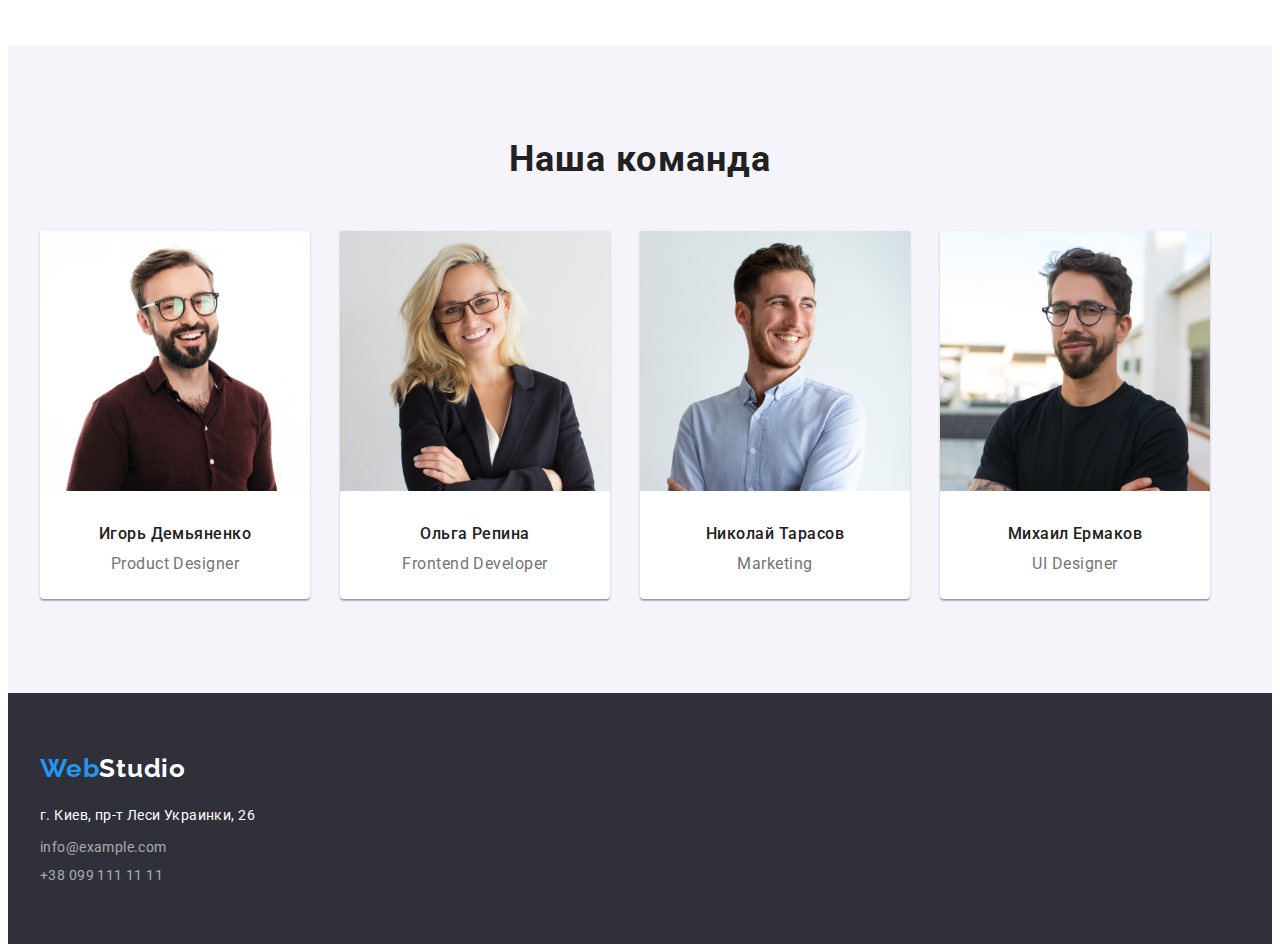
==== commit 05f7cb17: "HM3.1.1" ====
--- a/index.html
+++ b/index.html
@@ -45,14 +45,14 @@
 
     <main>
       <section class="hero">
-        <div class="container hero-div">
+        <div class="container">
           <h1 class="hero-title">Эффективные решения для вашего бизнеса</h1>
           <button class="hero-button" type="button">Заказать услугу</button>
         </div>
       </section>
       <!--Особенности-->
       <section class="peculiarities white-section">
-        <div class="container peculiarities-div">
+        <div class="container">
           <h2 class="visually-hidden">Особенности</h2>
           <ul class="peculiarities-container list">
             <li class="peculiarities-iteam">
@@ -98,18 +98,18 @@
         </div>
       </section>
       <!--Чем занимаемся-->
-      <section class="occupation">
+      <section class="section occupation">
         <div class="container occupation-div">
           <h2 class="section-title">Чем мы занимаемся</h2>
           <ul class="occupation-item">
-            <li class="occupation-foto"><img src="./images/box1.jpg" width="370" alt="img1" /></li>
-            <li class="occupation-foto"><img src="./images/box2.jpg" width="370" alt="img2" /></li>
-            <li class="occupation-foto"><img src="./images/box3.jpg" width="370" alt="img3" /></li>
+            <li class="occupation-foto"><img class="foto-block" src="./images/box1.jpg"  alt="img1" /></li>
+            <li class="occupation-foto"><img class="foto-block" src="./images/box2.jpg"  alt="img2" /></li>
+            <li class="occupation-foto"><img class="foto-block" src="./images/box3.jpg"  alt="img3" /></li>
           </ul>
         </div>
       </section>
       <!--Наша команда-->
-      <section class="team-section">
+      <section class="section team-section">
         <div class="container team-section-div">
           <h2 class="section-title">Наша команда</h2>
           <ul class="site-team list">
@@ -159,23 +159,22 @@
     </main>
     <!--Футер-->
     <footer class="footer">
-      <div class="container footer-div padding">
+      <div class="container">
         <a href="“#”" class="footer-logo link"
           ><span class="footer-web">Web</span><span class="footer-studio">Studio</span></a
         >
         <address>
           <ul class="footer-nav list">
-            <li>
+            <li class="footer-nav-li">
               <a class="footer-link link" href="https://www.google.com/maps/place/%D0%B1%D1%83%D0%BB.+%D0%9B%D0%B5%D1%81%D0%B8+%D0%A3%D0%BA%D1%80%D0%B0%D0%B8%D0%BD%D0%BA%D0%B8,+26,+%D0%9A%D0%B8%D0%B5%D0%B2,+02000/@50.4265807,30.5361971,17z/data=!3m1!4b1!4m5!3m4!1s0x40d4cf0e033ecbe9:0x57a4dffefec77da0!8m2!3d50.4265807!4d30.5383858"
                 target="_blank"
                 rel="noopener noreferrer"
-                >г. Киев, пр-т Леси Украинки, 26</a
-              ><br />
+                >г. Киев, пр-т Леси Украинки, 26</a>
             </li>
-            <li>
+            <li class="footer-nav-li">
               <a class="footer-contacts link" href="mailto:info@example.com">info@example.com</a>
             </li>
-            <li><a class="footer-contacts link" href="tel:+380991111111">+38 099 111 11 11</a></li>
+            <li class="footer-nav-li"><a class="footer-contacts link" href="tel:+380991111111">+38 099 111 11 11</a></li>
           </ul>
         </address>
       </div>
--- a/CSS/styles.css
+++ b/CSS/styles.css
@@ -5,11 +5,10 @@
 
 }
 /*body*/
-body {background-color: #F5F5F5; color: #757575;
+body {color: #757575;
 font-family: Roboto,sans-serif;}
 /*header*/
 .header-porfolio {background-color: #ffffff;
-    max-width: 1600px;
     margin-left: auto;
     margin-right: auto;
 }
@@ -49,19 +48,21 @@
 .site-contact .contact-link:hover, .site-contact .contact-link:focus {color: var(--active-hover-color);}
 /*main*/
 .hero {background-color: #2F303A;
+    text-align: center;
+    padding: 200px;
 max-width: 1600px;
 margin-left: auto;
 margin-right: auto;}
 .hero-title {
-    display: contents;
+    margin: auto;
     color: #ffffff;
     font-weight: 900;
     font-size: 44px;
     line-height: 1.36;
     letter-spacing: 0.06em;
     text-transform: uppercase;
-    max-width: 696px;
-    height: 120px;}
+    width: 696px;
+    }
     
 .hero-button {
     margin-left: auto;
@@ -116,16 +117,13 @@
 
     }
 .team-box {
-    display: block;
     padding-top: 20px;
     padding-left: 24px;
-    padding-bottom: 40px;
-    border: 1px solid #f80101;
+    padding-right: 24px;
+    padding-bottom: 20px;
     align-content: center;
-    max-height: 110px;
-    max-width: 370px;
-    background: #FFFFFF;
     border: 1px solid #EEEEEE;
+    border-top: transparent;
 }
 .h-three-title {color: #212121;
     font-weight: 700;
@@ -136,8 +134,7 @@
     margin-bottom: 10px;
     min-width: 270px;}
 
-.occupation {background-color: #F5F5F5;
-padding-bottom: 94px;}
+.occupation {padding-top: 0px;}
 .section-title {
     color: var(--second-text-color);
     font-weight: 700;
@@ -147,7 +144,7 @@
     letter-spacing: 0.03em;
     margin-bottom: 50px;
     }
-.team-section {background-color: #F5F4FA;padding-bottom: 94px;padding-top: 94px;}
+.team-section {background-color: #F5F4FA;}
 .team-foto {
     background-color: #ffffff;
     max-width: 270px ;
@@ -159,15 +156,13 @@
 }
 
 .team-h {
-    display: inline-block;
     color: var(--second-text-color);
     font-weight: 500;
     font-size: 16px;
     line-height: 1.18;
-    
     letter-spacing: 0.03em;
     margin-bottom: 10px;
-    width: 170px;}
+    }
     
 .position {
     text-align: center;
@@ -180,11 +175,8 @@
     
 /*Футер*/
 .footer {background-color: #2F303A;
-    margin-left: auto;
-    margin-right: auto;
-    width: 1600px;
-   padding-top: 60px;
-    padding-bottom: 60px;}
+padding-top: 60px;
+padding-bottom: 60px;}
 /* .footer_logo:hover,.footer_logo:focus {color:var(--active-hover-color);}
 .footer-link:hover,.footer-link:focus {color:var(--active-hover-color) ;}
 .footer-contacts:hover,.footer-contacts:focus {color: var(--active-hover-color);} */
@@ -200,21 +192,18 @@
 .footer-web {color:#2196F3 ;}
 .footer-studio {color: #ffffff;}
 .footer-link {
-    display: inline-block;
     color: #FFFFFF;
     font-weight: 400;
     font-size: 14px;
     line-height: 1.71;
-    letter-spacing: 0.03em;
-margin-bottom: 9px;}
+    letter-spacing: 0.03em;}
 .footer-contacts {
     display: inline-block;
     font-weight: 400;
     font-size: 14px;
     line-height:1,71;
     letter-spacing: 0.03em;
-    color: rgba(255, 255, 255, 0.6);
-margin-bottom: 9px;}
+    color: rgba(255, 255, 255, 0.6);}
 ul {list-style: none;}
 .link {text-decoration: none;}
 .visually-hidden {
@@ -250,21 +239,16 @@
 padding-left: 452px;
 padding-right:452px;
 }
-.container
 .container.occupation-div {margin-top: 94px;}
 .container.team-section-div {background-color: #F5F4FA;}
 .occupation-item {display: flex;gap: 30px;} 
-.container.portfolio-nav-div {
-    padding-top: 100px;
-    padding-bottom: 94px;
-
-}
+
 .portfolio-nav-button {
 display: flex;
 justify-content: center;
 gap: 8px;
-padding-bottom: 50px;}
-.footer-nav {margin-top: 20px;}
+margin-bottom: 50px;}
+
 .site-contact {display: flex;gap: 50px;}
 .nav-link {display: block;
 padding-top: 10px;
@@ -288,9 +272,9 @@
 width: 270px;
 height: 368px;}
 .text-span {display:block}
-.peculiarities.white-section {background-color: #F5F5F5;
+.peculiarities.white-section {
 padding-top: 94px;
-padding-bottom: 108px;}
+padding-bottom: 94px;}
 .peculiarities-iteam {-webkit-touch-callout: 270px;}
 .border { border-bottom: 1px solid #ECECEC;
 }
@@ -311,3 +295,6 @@
 address {
     font-style: normal
 }
+.foto-block {display: block;max-width: 100%;height: auto;}
+.section {padding-top: 94px; padding-bottom: 94px;}
+.footer-nav-li:not(:last-child) {margin-bottom: 9px;}
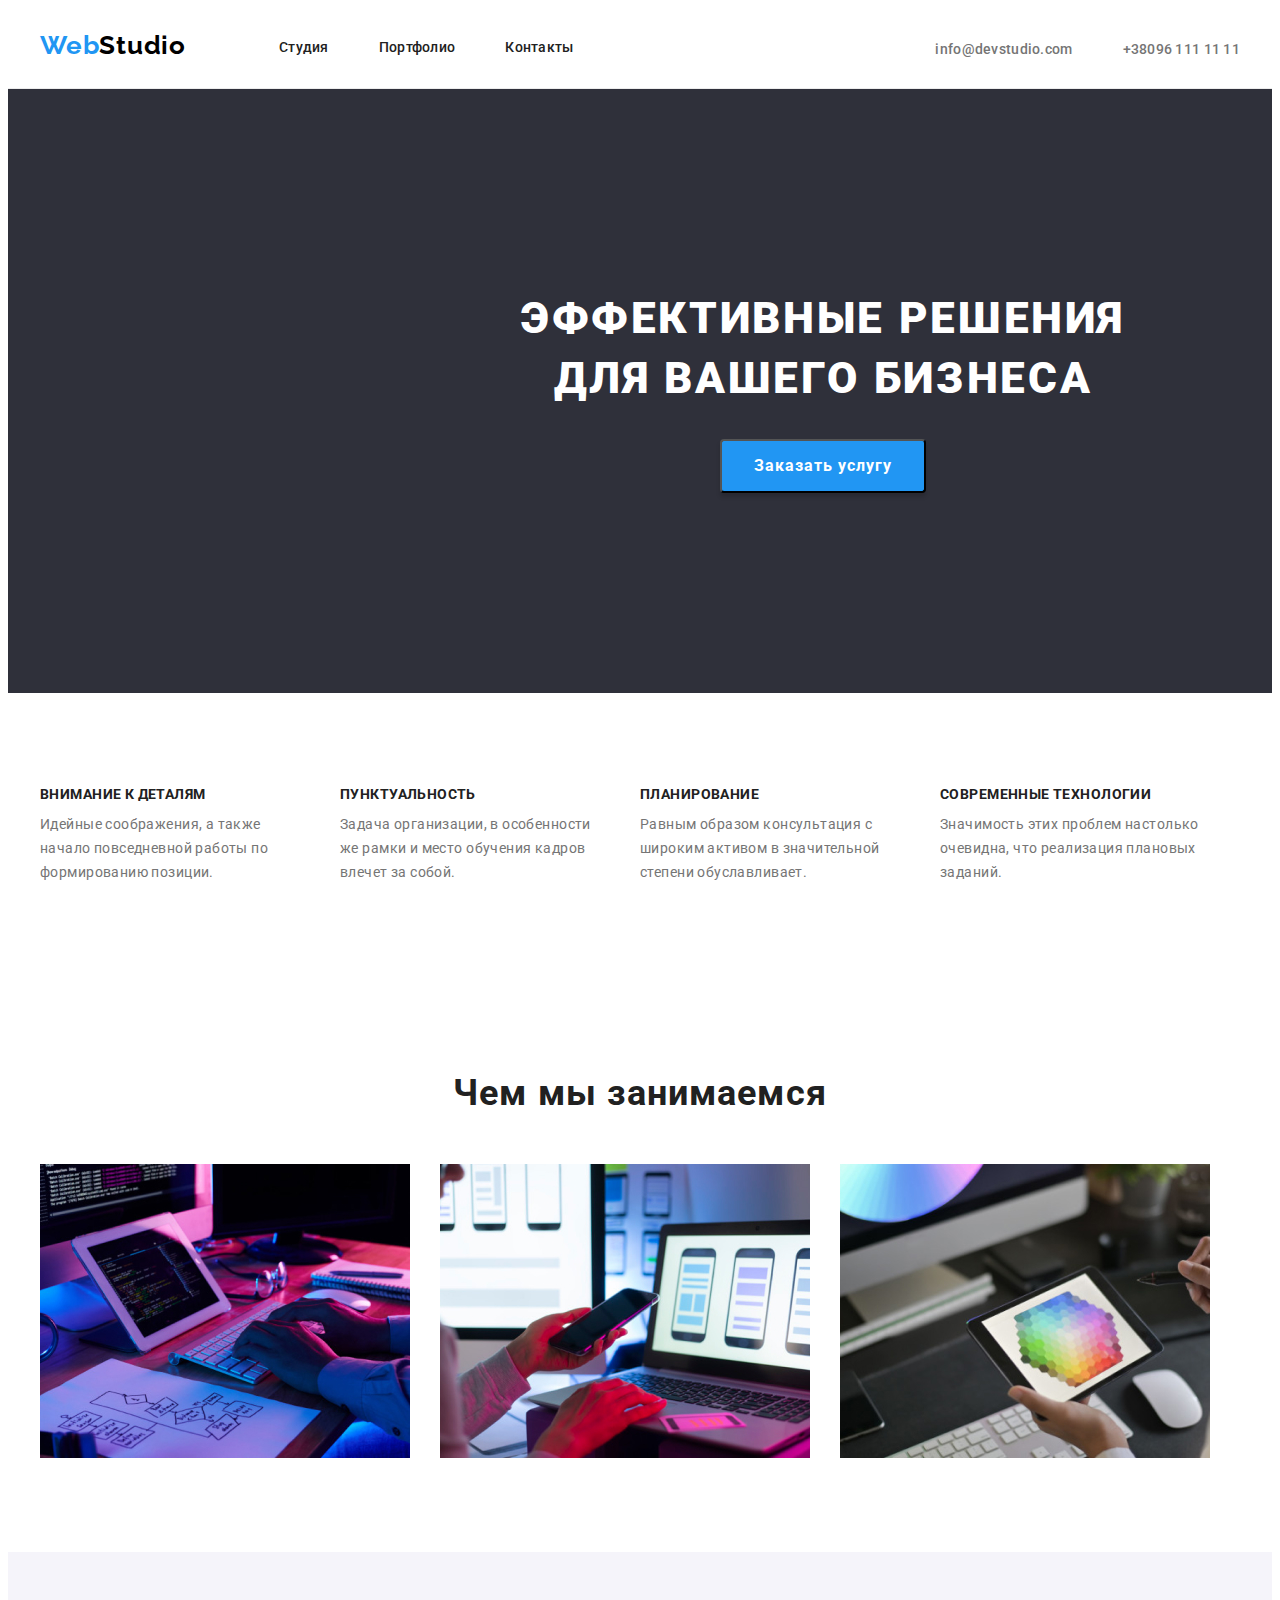
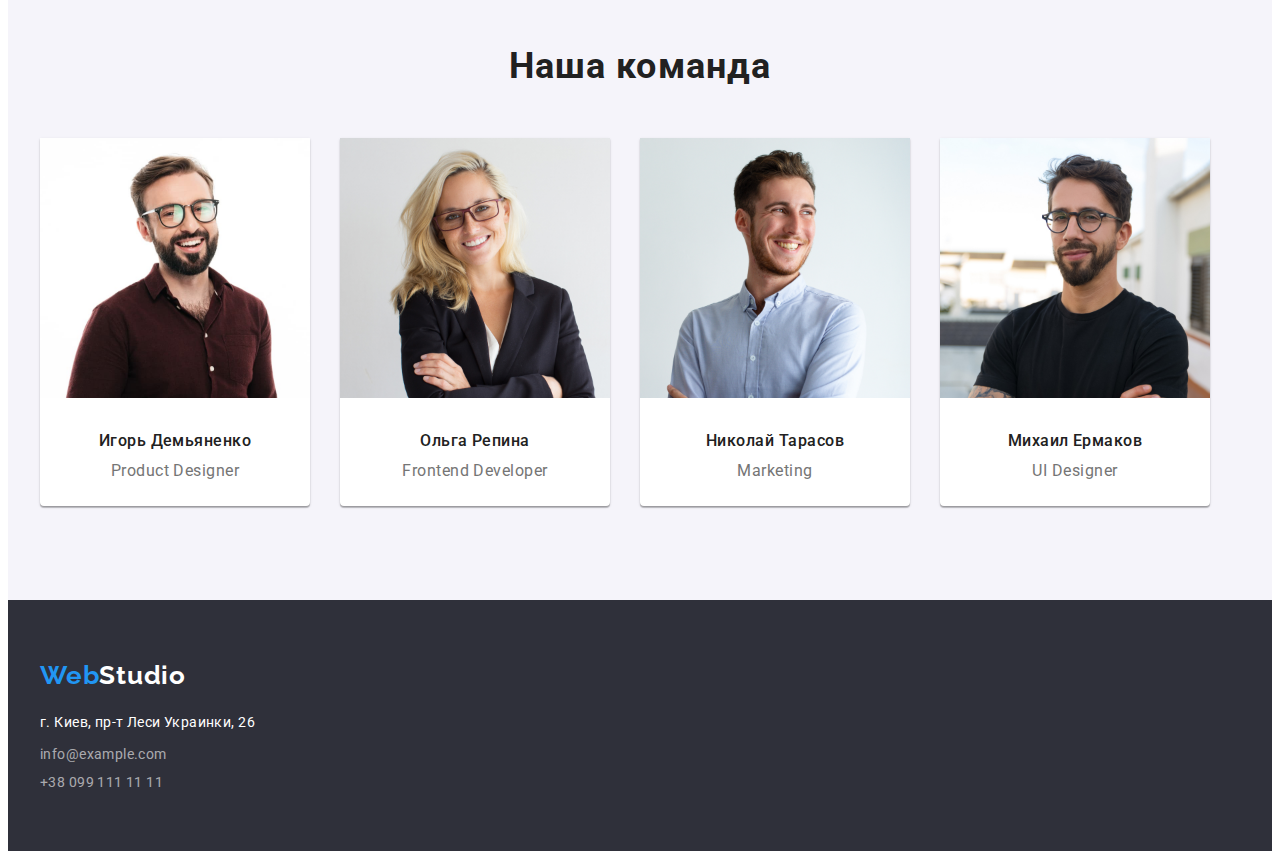
==== commit 172d6fd1: "HM 3.1.2" ====
--- a/index.html
+++ b/index.html
@@ -51,7 +51,7 @@
         </div>
       </section>
       <!--Особенности-->
-      <section class="peculiarities white-section">
+      <section class="section">
         <div class="container">
           <h2 class="visually-hidden">Особенности</h2>
           <ul class="peculiarities-container list">
--- a/CSS/styles.css
+++ b/CSS/styles.css
@@ -2,16 +2,40 @@
 --active-hover-color: #2196F3;
 --first-text-color: #757575;
 --second-text-color: #212121;
-
-}
-/*body*/
-body {color: #757575;
-font-family: Roboto,sans-serif;}
-/*header*/
-.header-porfolio {background-color: #ffffff;
+}
+
+body {
+    color: var(--first-text-color);
+    font-family: Roboto, sans-serif;
+}
+.container {
+    width: 1200px;
+    padding-left: 15px;
+    padding-right: 15px;
     margin-left: auto;
     margin-right: auto;
 }
+/* Хедер */
+.header-porfolio {
+    background-color: #ffffff;
+    margin-left: auto;
+    margin-right: auto;
+    border-bottom: 1px solid #ECECEC;
+    
+}
+.container.header-flex {
+    display: flex;
+    height: 80px;
+}
+.main-nav {
+    display: flex;
+}
+
+/* Хиро */
+/*  */
+
+
+
 .logo-web {
     color: #2196F3;
     font-family: 'Raleway';
@@ -47,9 +71,10 @@
 }
 .site-contact .contact-link:hover, .site-contact .contact-link:focus {color: var(--active-hover-color);}
 /*main*/
-.hero {background-color: #2F303A;
-    text-align: center;
-    padding: 200px;
+.hero {
+background-color: #2F303A;
+text-align: center;
+padding: 200px;
 max-width: 1600px;
 margin-left: auto;
 margin-right: auto;}
@@ -134,7 +159,7 @@
     margin-bottom: 10px;
     min-width: 270px;}
 
-.occupation {padding-top: 0px;}
+.section.occupation {padding-top: 0px;}
 .section-title {
     color: var(--second-text-color);
     font-weight: 700;
@@ -154,7 +179,6 @@
     border-radius: 0px 0px 4px 4px;
 
 }
-
 .team-h {
     color: var(--second-text-color);
     font-weight: 500;
@@ -177,9 +201,11 @@
 .footer {background-color: #2F303A;
 padding-top: 60px;
 padding-bottom: 60px;}
-/* .footer_logo:hover,.footer_logo:focus {color:var(--active-hover-color);}
-.footer-link:hover,.footer-link:focus {color:var(--active-hover-color) ;}
-.footer-contacts:hover,.footer-contacts:focus {color: var(--active-hover-color);} */
+/* .footer_logo:hover, */
+.footer_logo:focus {color:var(--active-hover-color);}
+/* .footer-link:hover */
+.footer-link:focus {color:var(--active-hover-color) ;}
+.footer-contacts:hover,.footer-contacts:focus {color: var(--active-hover-color);}
 .footer-logo {
         display: inline-block;
         font-family: 'Raleway';
@@ -218,18 +244,12 @@
     clip: rect(0 0 0 0);
     overflow: hidden;
 }
-ul,
-li {margin: 0;
+ul,li {margin: 0;
 padding-left: 0;
 padding-right: 0;}
 a,p,h1,h2,h3,h4,h5,h6 {margin: 0;}
 
-.container {width: 1200px;
-padding-left: 15px;
-padding-right: 15px;
-margin-left: auto;
-margin-right: auto;
-}
+
 .container.hero-div {
 text-align:center;
 width: 1600px;
@@ -253,13 +273,12 @@
 .nav-link {display: block;
 padding-top: 10px;
 padding-bottom: 10px;}
-.main-nav {display: flex;}
-.container.header-flex {display: flex;
-height: 80px;}
+
+
 .contact-flex {display: flex;}
 .container.header-flex {display: flex; align-items: center; justify-content: space-between;}
-.peculiarities-container 
-{display: flex;
+.peculiarities-container {
+display: flex;
 gap: 30px;
 align-items: center;}
 .padding {padding-left: 0;
@@ -272,12 +291,9 @@
 width: 270px;
 height: 368px;}
 .text-span {display:block}
-.peculiarities.white-section {
-padding-top: 94px;
-padding-bottom: 94px;}
+
 .peculiarities-iteam {-webkit-touch-callout: 270px;}
-.border { border-bottom: 1px solid #ECECEC;
-}
+
 .team-foto-portfolio {
     box-sizing: border-box;
     width: 370px; 
